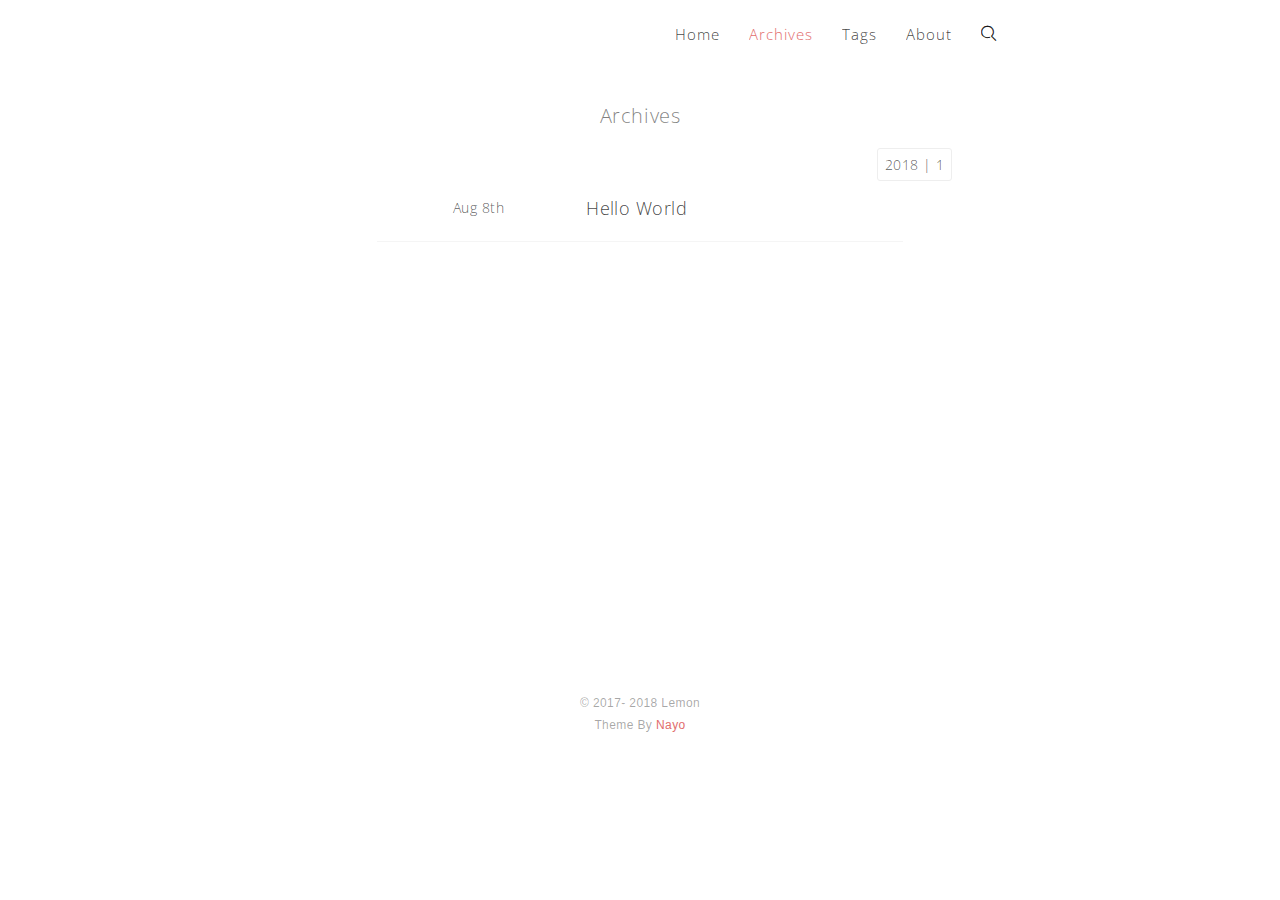
==== archives/index.html @ e05882ac "Site updated: 2018-08-08 20:01:23" ====
<!DOCTYPE html PUBLIC "-//WAPFORUM//DTD XHTML Mobile 1.0//EN" "http://www.wapforum.org/DTD/xhtml-mobile10.dtd">
<html>
  <head>
  <meta http-equiv="content-type" content="text/html; charset=utf-8">
  <meta name="viewport" content="width=device-width, initial-scale=1.0, minimum-scale=1.0, maximum-scale=1.0, user-scalable=yes">
  
  
  <title>  Archives |   hexo-theme-nayo </title>

 
  
    <link rel="icon" href="/images/favicon.png">
  


  <link rel="stylesheet" href="/nayo.min.css"> 
</head>  
  <body>   
    
      <header class="header">
	
  <nav class="header-nav">        
   
    <span class="iconfont icon-menu mobile-toggle"></span>   	

    <div class="header-menu">          
              
            

              <a class="header-menu-link" id="header-menu-home" href="/">Home</a>     

            
            
            

              <a class="header-menu-link" id="header-menu-archives" href="/archives">Archives</a>     

            
            
            

              <a class="header-menu-link" id="header-menu-tags" href="/tags">Tags</a>     

            
            
            

              <a class="header-menu-link" id="header-menu-about" href="/about">About</a>     

            
            
            

              <a class="iconfont icon-menu-search header-menu-link" id="header-menu-search"></a>

            
                
    </div>  
    
  </nav>
</header>   

      <div class="container">       
          
          
            <section class="main slideDownMin">
          

          <section class="archive slideDownMin">

    <span class="page-title">Archives</span>  
    
     
   
    
     
      

                    

          
          <div class="archive-part">
              <span class="archive-part-item">
                <span>2018</span> | <span>1</span>
              </span>
          </div>
          	    
      
        <div class="archive-item">
          <h3 class="archive-time"> Aug 8th </h3>
          <h3 class="archive-title"> <a href="/2018/08/08/hello-world/">Hello World</a></h3>
        </div>

    
</section>


          </section> 
      </div>            
    
    <a id="backTop">
      <span>
        <i class="iconfont icon-backtotop"></i>
      </span>
    </a> 

  
    
    <div class="search-container sildeUpMin">
        <div class="search-header">
            <input type="text" placeholder="Typing Something here." id="search-input" class="search-input">  
            <span class="search-cancel iconfont icon-cancel"></span>
        </div>
        <div id="search-result" class="search-result"></div>
    </div>
 
     <div class="mobile-menu">      

      
      <img class="mobile-menu-icon" src="/images/favicon.png">   
      

         
            

            <a class="mobile-menu-link" href="/">Home
            </a>
            
         
            

            <a class="mobile-menu-link" href="/archives">Archives
            </a>
            
         
            

            <a class="mobile-menu-link" href="/tags">Tags
            </a>
            
         
            

            <a class="mobile-menu-link" href="/about">About
            </a>
            
         
                          

            <a class="mobile-menu-link mobile-menu-search" href="#">Search </a>                 
            
         
      
</div>        
    


<script>
var _hmt = _hmt || [];
(function() {
  var hm = document.createElement("script");
  hm.src = "https://hm.baidu.com/hm.js?636802045446222199ae541e32c8133e"; 
  var s = document.getElementsByTagName("script")[0]; 
  s.parentNode.insertBefore(hm, s);
})();
</script>





     
    




<footer id="footer">	    

		
		<div class="footer-copyright">
		&copy;
				
		2017-
		
		2018		
	
		Lemon
		<br>

		Theme By
		<a href="https://github.com/Lemonreds/hexo-theme-Nayo" target="_blank">Nayo</a>	
		</div>			
	 
</footer>   

  

    <script src="/nayo.bundle.js"></script>           
  </body>        
</html>
---- nayo.min.css ----
@import url(https://fonts.googleapis.com/css?family=Open+Sans:300);.header-menu-link,.search-container .search-item .search-content,.search-container .search-item .search-title{-o-text-overflow:ellipsis;text-overflow:ellipsis;overflow:hidden;white-space:nowrap}.tag-wrap{margin:3px 2px;padding:.5rem .825rem;line-height:1.825rem;font-size:.825rem;border:1px solid #d5dce5;border-radius:999em;-webkit-transition:all .2s ease;-o-transition:all .2s ease;transition:all .2s ease}.tag-wrap:active,.tag-wrap:link,.tag-wrap:visited{color:#727272}.tag-wrap:hover{background:hsla(0,0%,100%,.2);color:#e26d6d;border:1px solid #e26d6d}.article .article-bottom .article-readmore:hover,.article .article-header .article-meta>.article-tag:hover,.pf-right>.pf-paginator a:hover,.post-meta>a:hover{border:1px solid hsla(0,67%,66%,.5)}.article .article-header .article-meta>.article-tag,.post-meta>a{display:inline-block;padding:3px 6px;border:1px solid #eee;border-radius:4px;background:hsla(0,0%,100%,.3);margin:0 3px;font-size:.825rem}.pf-right>.pf-paginator a{position:relative}.pf-right>.pf-paginator a:hover:after,.pf-right>.pf-paginator a:hover:before{position:absolute;-webkit-animation-fill-mode:forwards;animation-fill-mode:forwards;-webkit-animation-name:tipsAnimation;animation-name:tipsAnimation;-webkit-animation-duration:.2s;animation-duration:.2s}.pf-right>.pf-paginator a:hover:before{content:" ";border:8px solid transparent;border-top:8px solid #565656;top:-30%;left:50%;margin-left:-4px;margin-top:-2px;width:0;height:0}.pf-right>.pf-paginator a:hover:after{content:attr(data-hover);bottom:130%;left:50%;padding:8px 6px;width:160px;margin-left:-80px;font-size:16.5px;-webkit-box-sizing:border-box;box-sizing:border-box;color:#fff!important;background:#40484a;text-shadow:0 -1px 0 #000;border-radius:4px;text-align:center}@-webkit-keyframes tipsAnimation{0%{-webkit-transform:translateY(10px);transform:translateY(10px);opacity:.8}to{-webkit-transform:translateY(-4px);transform:translateY(-4px);opacity:1}}@keyframes tipsAnimation{0%{-webkit-transform:translateY(10px);transform:translateY(10px);opacity:.8}to{-webkit-transform:translateY(-4px);transform:translateY(-4px);opacity:1}}h1,h2,h3,h4,h5,h6{color:#111;word-spacing:.5px;font-weight:300}h1{margin:1.4em 0;font-size:26px}h2,h3{margin:1.3em 0;font-size:23px}h4,h5,h6{margin:1.2em 0;font-size:18px}.article-excerpt p,.post-content p{font-weight:300;margin:1em 0;line-height:2;font-size:.88rem}strong{font-weight:500}blockquote{display:block;letter-spacing:.4px;font-size:15px;padding:0 12px;margin:2rem 0}blockquote p{margin:0;padding-left:10px;border-left:3px solid #eee}hr{margin:1em 0;opacity:.2;border:.2px solid #eee}ol,ul{margin-left:22px;padding-left:0}ol p,ul p{margin:0}li{font-size:15px;margin:8px 0;position:relative}table{border-collapse:collapse;border-spacing:0;margin:28px 0}table,th{font-size:14px}td,th{border:1px solid #ddd;padding:.4rem 1rem;font-weight:300;margin:28px 0}.article-excerpt h1,.article-excerpt h2,.article-excerpt h3,.article-excerpt h4,.article-excerpt h5,.article-excerpt h6{margin:.8em 0}.article-excerpt p{margin:0 0 .8em}.article-excerpt a,.post-content a{font-size:.9rem;color:#e26d6d!important;text-decoration:underline;font-family:Arial}.article-excerpt a:hover,.post-content a:hover{color:#727272!important}.post-content img{margin:1.2em 0}.fadeIn{-webkit-animation-fill-mode:forwards;animation-fill-mode:forwards;-webkit-animation-name:fadeIn;animation-name:fadeIn;-webkit-animation-duration:1.2s;animation-duration:1.2s}.slideUp{-webkit-animation-fill-mode:forwards;animation-fill-mode:forwards;-webkit-animation-name:slideUp;animation-name:slideUp;-webkit-animation-duration:.5s;animation-duration:.5s}.slideDown{-webkit-animation-fill-mode:forwards;animation-fill-mode:forwards;-webkit-animation-name:slideDown;animation-name:slideDown;-webkit-animation-duration:.5s;animation-duration:.5s}.slideDownMin{-webkit-animation-fill-mode:forwards;animation-fill-mode:forwards;-webkit-animation-name:slideDownMin;animation-name:slideDownMin;-webkit-animation-duration:.4s;animation-duration:.4s}.sildeUpMin{-webkit-animation-fill-mode:forwards;animation-fill-mode:forwards;-webkit-animation-name:sildeUpMin;animation-name:sildeUpMin;-webkit-animation-duration:.4s;animation-duration:.4s}.menuSlideIn{-webkit-animation-fill-mode:forwards;animation-fill-mode:forwards;-webkit-animation-name:menuSlideIn;animation-name:menuSlideIn;-webkit-animation-duration:.5s;animation-duration:.5s}.menuSlideOut{-webkit-animation-fill-mode:forwards;animation-fill-mode:forwards;-webkit-animation-name:menuSlideOut;animation-name:menuSlideOut;-webkit-animation-duration:.4s;animation-duration:.4s}.scrollIn{-webkit-animation-fill-mode:forwards;animation-fill-mode:forwards;-webkit-animation-name:scrollIn;animation-name:scrollIn;-webkit-animation-duration:.6s;animation-duration:.6s}.leftIn{-webkit-animation-fill-mode:forwards;animation-fill-mode:forwards;-webkit-animation-name:leftIn;animation-name:leftIn;-webkit-animation-duration:.8s;animation-duration:.8s}.rightOut{-webkit-animation-fill-mode:forwards;animation-fill-mode:forwards;-webkit-animation-name:rightOut;animation-name:rightOut;-webkit-animation-duration:.8s;animation-duration:.8s}@-webkit-keyframes fadeIn{0%{opacity:0}to{opacity:1}}@keyframes fadeIn{0%{opacity:0}to{opacity:1}}@-webkit-keyframes slideUp{0%{-webkit-transform:translateY(0);transform:translateY(0)}to{-webkit-transform:translateY(-100px);transform:translateY(-100px)}}@keyframes slideUp{0%{-webkit-transform:translateY(0);transform:translateY(0)}to{-webkit-transform:translateY(-100px);transform:translateY(-100px)}}@-webkit-keyframes slideDown{0%{-webkit-transform:translateY(-100px);transform:translateY(-100px)}to{-webkit-transform:translateY(0);transform:translateY(0)}}@keyframes slideDown{0%{-webkit-transform:translateY(-100px);transform:translateY(-100px)}to{-webkit-transform:translateY(0);transform:translateY(0)}}@-webkit-keyframes slideDownMin{0%{-webkit-transform:translateY(-30px);transform:translateY(-30px);opacity:0}to{-webkit-transform:translateY(0);transform:translateY(0);opacity:1}}@keyframes slideDownMin{0%{-webkit-transform:translateY(-30px);transform:translateY(-30px);opacity:0}to{-webkit-transform:translateY(0);transform:translateY(0);opacity:1}}@-webkit-keyframes sildeUpMin{0%{-webkit-transform:translateY(30px);transform:translateY(30px);opacity:0}to{-webkit-transform:translateY(0);transform:translateY(0);opacity:1}}@keyframes sildeUpMin{0%{-webkit-transform:translateY(30px);transform:translateY(30px);opacity:0}to{-webkit-transform:translateY(0);transform:translateY(0);opacity:1}}@-webkit-keyframes menuSlideIn{0%{-webkit-transform:translateX(-200px);transform:translateX(-200px)}to{-webkit-transform:translateX(0);transform:translateX(0)}}@keyframes menuSlideIn{0%{-webkit-transform:translateX(-200px);transform:translateX(-200px)}to{-webkit-transform:translateX(0);transform:translateX(0)}}@-webkit-keyframes menuSlideOut{0%{-webkit-transform:translateX(0);transform:translateX(0)}to{-webkit-transform:translateX(-200px);transform:translateX(-200px)}}@keyframes menuSlideOut{0%{-webkit-transform:translateX(0);transform:translateX(0)}to{-webkit-transform:translateX(-200px);transform:translateX(-200px)}}@-webkit-keyframes scrollIn{0%{-webkit-transform:translateY(50px);transform:translateY(50px);opacity:0}to{-webkit-transform:translateY(0);transform:translateY(0);opacity:1}}@keyframes scrollIn{0%{-webkit-transform:translateY(50px);transform:translateY(50px);opacity:0}to{-webkit-transform:translateY(0);transform:translateY(0);opacity:1}}@-webkit-keyframes leftIn{0%{-webkit-transform:translateX(100px);transform:translateX(100px);opacity:0}to{-webkit-transform:translateX(0);transform:translateX(0);opacity:1}}@keyframes leftIn{0%{-webkit-transform:translateX(100px);transform:translateX(100px);opacity:0}to{-webkit-transform:translateX(0);transform:translateX(0);opacity:1}}@-webkit-keyframes rightOut{0%{-webkit-transform:translateX(0);transform:translateX(0);opacity:1}to{-webkit-transform:translateX(100px);transform:translateX(100px);opacity:0}}@keyframes rightOut{0%{-webkit-transform:translateX(0);transform:translateX(0);opacity:1}to{-webkit-transform:translateX(100px);transform:translateX(100px);opacity:0}}body{width:100%}.highlight,pre{overflow:auto;margin:20px 0;padding:0;font-size:13.5px;color:#4d4d4c;background:#fcfdfd}code,pre{font-family:consolas}code{padding:2px 4px;word-wrap:break-word;font-size:13.5px}pre{padding:10px}pre code{padding:0;color:#4d4d4c;background:none;text-shadow:none}.highlight{border-radius:6px;text-shadow:1px 2px 1px rgba(0,0,0,.009);-webkit-box-shadow:0 1px 2px rgba(0,0,0,.05);box-shadow:0 1px 2px rgba(0,0,0,.05)}.highlight pre{border:none;margin:0;padding:10px 0}.highlight table{margin:0;width:auto;border:none}.highlight td{border:none;padding:0}.highlight figcaption{font-size:1em;color:#4d4d4c;line-height:1em;margin-bottom:1em}.highlight figcaption:after,.highlight figcaption:before{content:" ";display:table}.highlight figcaption:after{clear:both}.highlight figcaption a{float:right;color:#4d4d4c}.highlight figcaption a:hover{border-bottom-color:#4d4d4c}.highlight .gutter pre{margin:0;text-align:right;font-size:12px;color:#606a6d;font-family:Arial,"sans-serif"}.highlight .code pre,.highlight .gutter pre{padding-left:10px;padding-right:10px;background-color:#fcfdfd}.highlight .code pre{width:100%}.highlight .line{display:inline-block;padding:2px 0;height:20px;border:none}.highlight .marked{width:100%;border-left:2px solid #727272;margin:.5em 0;padding-left:.5em}.gutter{-webkit-user-select:none;-moz-user-select:none;-ms-user-select:none;user-select:none}.gist table{width:auto}.gist table td{border:none}pre .deletion{background:#fdd}pre .addition{background:#dfd}pre .meta{color:#8959a8}pre .comment{color:#8e908c}pre .attribute,pre .css .class,pre .css .id,pre .css .pseudo,pre .html .doctype,pre .regexp,pre .ruby .constant,pre .tag,pre .variable,pre .xml .doctype,pre .xml .pi,pre .xml .tag .title{color:#e24c38}pre .built_in,pre .command,pre .constant,pre .literal,pre .number,pre .params,pre .preprocessor{color:#e78c45}pre .css .rules .attribute,pre .formula,pre .header,pre .inheritance,pre .number,pre .ruby .class .title,pre .ruby .symbol,pre .special,pre .string,pre .value,pre .xml .cdata{color:#718c00}pre .css .hexcolor,pre .title{color:#3e999f}pre .coffeescript .title,pre .function,pre .javascript .title,pre .perl .sub,pre .python .decorator,pre .python .title,pre .ruby .function .title,pre .ruby .title .keyword{color:#4271ae}pre .javascript .function,pre .keyword{color:#e24c38}.highlight{position:relative;width:100%}.highlight:after{position:absolute;top:0;right:0;color:#ccc;content:"Code";font-size:12px;padding:5px 10px 0;height:15px}.highlight.html.highlight:after{content:"HTML"}.highlight.javascript.highlight:after,.highlight.js.highlight:after{content:"JS"}.highlight.bash.highlight:after{content:"Shell"}.highlight.css.highlight:after{content:"CSS"}.highlight.sass.highlight:after{content:"SASS"}.highlight.less.highlight:after{content:"LESS"}.highlight.styl.highlight:after{content:"Styl"}.highlight.java.highlight:after{content:"Java"}.highlight.c++.highlight:after{content:"C++"}.highlight.c.highlight:after{content:"C"}.highlight.yml.highlight:after{content:"YML"}.highlight.php.highlight:after{content:"PHP"}p code{padding:2px 8px;text-shadow:1px 2px 1px rgba(0,0,0,.02);-webkit-box-shadow:0 2px 2px rgba(0,0,0,.05);box-shadow:0 2px 2px rgba(0,0,0,.05);font-size:13.5px;color:#4d4d4c;background:#fcfdfd}@font-face{font-family:iconfont;src:url(fonts/iconfont.e3ee.eot);src:url(fonts/iconfont.e3ee.eot?#iefix) format("embedded-opentype"),url(fonts/iconfont.e0fd.woff) format("woff"),url(fonts/iconfont.55e5.ttf) format("truetype"),url(fonts/iconfont.f0bd.svg#iconfont) format("svg")}.iconfont{font-family:iconfont!important;font-size:.95rem;font-style:normal;-webkit-font-smoothing:antialiased;-webkit-text-stroke-width:.2px;-moz-osx-font-smoothing:grayscale}.icon-menu-search{font-size:18px;cursor:pointer}.icon-menu-search:before{content:"\E6AC"}.icon-menu{font-size:1.25rem}.icon-menu:before{content:"\E6AB"}.icon-no-menu{font-size:1.25rem}.icon-no-menu:before{content:"\E7A4"}.icon-tag-inner{font-size:15px}.icon-tag-inner:before{content:"\E7A2"}.icon-date{font-size:.8rem}.icon-date:before{content:"\E60D"}.icon-words{font-size:1.1rem}.icon-words:before{content:"\E696"}.icon-eye{font-size:1.1rem}.icon-eye:before{content:"\E66B"}.icon-tag:before{content:"\E624"}.icon-category:before{content:"\E612"}.icon-category,.icon-tag{font-size:.9rem}.icon-posts{font-size:1.2rem}.icon-posts:before{content:"\E6B4"}.icon-open:before{content:"\E62E"}.icon-close:before{content:"\E62D"}.icon-close,.icon-open{font-size:.8em}.icon-search{font-size:15px}.icon-search:before{content:"\E681"}.icon-cancel{cursor:pointer}.icon-cancel:before{content:"\E7A3"}.icon-share:before{content:"\E98B"}.icon-donate:before{content:"\E613"}.icon-donate,.icon-share{font-size:.9rem}.icon-donate-wechat:before{content:"\E644"}.icon-donate-alipay:before{content:"\E616"}.icon-donate-alipay,.icon-donate-wechat{font-size:1.6rem}.icon-pv:before{content:"\E67B"}.icon-uv:before{content:"\E650"}.icon-pv,.icon-uv{font-size:1.2em}.icon-backtotop{font-size:2.2rem}.icon-backtotop:before{content:"\E697"}.icon-location{font-size:.825rem;margin:0 5px}.icon-location:before{content:"\E63F"}.icon-Github:before{content:"\E667"}.icon-Zhihu:before{content:"\E6D1"}.icon-Weibo:before{content:"\E74E"}.icon-SegmentFault:before{content:"\E74D"}.icon-Facebook:before{content:"\E6E2"}.icon-Twitter:before{content:"\E629"}.icon-Instagram:before{content:"\E607"}.icon-LinkedIn:before{content:"\E64B"}.icon-Others:before{content:"\E617"}.icon-share-qq:before{content:"\E61E"}.icon-share-weixin:before{content:"\E63E"}.icon-share-weibo:before{content:"\E74E"}.icon-share-douban:before{content:"\E7A1"}.icon-share-facebook:before{content:"\EE75"}.icon-share-twitter:before{content:"\E606"}.icon-share-tumblr:before{content:"\E87B"}.icon-share-google:before{content:"\E611"}.icon-nofound:before{content:"\E67A"}.icon-star:before{color:rgba(0,0,0,.4);content:"\E608";font-size:2px;padding:0 5px;margin-bottom:5px}.icon-left{font-size:12px}.icon-left:before{content:"\E660"}.icon-right{font-size:12px}.icon-right:before{content:"\E65F"}*{-webkit-box-sizing:border-box;box-sizing:border-box}body,html{height:100%;width:100%;background:#fff;letter-spacing:.4px;margin:0;padding:0}body{overflow-x:hidden;font:300 14px -apple-system,BlinkMacSystemFont,Open Sans,Microsoft YaHei,Arial,"sans-serif"}@media screen and (max-width:479px){html{font-size:15.5px}}@media screen and (min-width:480px) and (max-width:768px){html{font-size:16px}}@media screen and (min-width:769px) and (max-width:1023px){html{font-size:16.5px}}@media screen and (min-width:1024px) and (max-width:1599px){html{font-size:17px}}@media screen and (min-width:1600px){html{font-size:17.5px}}a{text-decoration:none;-webkit-transition:all .2s ease-in-out;-o-transition:all .2s ease-in-out;transition:all .2s ease-in-out}a:active,a:link,a:visited{color:rgba(0,0,0,.75)}a:hover{color:#e26d6d}img{display:block;max-width:100%;margin:15px auto;opacity:.95;border-radius:2px}time{font-size:.825rem}time:hover{color:#e26d6d}.page-title{display:block;text-align:center;margin-bottom:1.5rem;font-size:1.15rem;letter-spacing:.6px;color:rgba(0,0,0,.5)}.mask{display:none;position:fixed;top:0;left:0;width:100%;height:100%;z-index:998;background-color:rgba(0,0,0,.04)}#backTop{opacity:0;position:fixed;cursor:pointer;z-index:999;bottom:8%;right:2%;padding:2px 8px;border-radius:50%;width:2.4rem;height:2.4rem;text-align:center}#backTop:hover{color:#e26d6d}@media screen and (max-width:479px){#backTop{right:1rem;bottom:56px;right:28px}}.container{margin-top:2rem;padding:0 1.8rem;min-height:50vh}.main{margin:0 auto;width:54%}@media screen and (min-width:769px) and (max-width:1023px){.main{width:68%}}.header{width:100%}.header-nav{margin:0 auto;max-width:58%;height:4rem;line-height:4rem;-webkit-box-align:center;-ms-flex-align:center;align-items:center}.header-menu,.header-nav{display:-webkit-box;display:-ms-flexbox;display:flex;-webkit-box-pack:end;-ms-flex-pack:end;justify-content:flex-end}.header-menu{white-space:nowrap}.header-menu-link{margin:0 .85rem;font-size:.9rem;display:inline-block;letter-spacing:1px}.header-static{position:static;background-color:#fff}.header-fixed{position:fixed;z-index:999;top:0;left:0;opacity:.8;background-color:#fff;-webkit-transition:all .6s;-o-transition:all .6s;transition:all .6s}.header-menu-active{color:#e26d6d!important}.header-title{font-size:1.4rem}.slide-right{-webkit-transform:translateX(200px);-ms-transform:translateX(200px);transform:translateX(200px)}.slide-left,.slide-right{-webkit-transition:.5s;-o-transition:.5s;transition:.5s}.slide-left{-webkit-transform:translateX(0);-ms-transform:translateX(0);transform:translateX(0)}.mobile-toggle{display:none;position:relative;float:left;margin-left:12px}.mobile-menu{display:none;position:fixed;left:0;top:0;width:200px;height:100%;background-color:#fff;z-index:999;padding-top:46px;text-align:center}.mobile-menu-link{display:block;padding:18px 16px;line-height:1}.mobile-menu-icon{margin:30px auto;width:40px;padding:4px;border:1px solid #eee;border-radius:5px}#comment{margin-bottom:4rem;padding-bottom:1rem;position:relative;border:none}.col-60,.power,.vempty{visibility:hidden}.veditor,.vempty,.vmail,.vnick,.vsubmit{font-family:-apple-system,BlinkMacSystemFont,Open Sans,Microsoft YaHei,Arial,"sans-serif";font-size:1rem;border:none!important}.vsubmit{background-color:#f5f6fa!important;border:0!important;padding:0 3px!important;color:rgba(0,0,0,.5)!important;font-weight:300!important;letter-spacing:.3px}.vsubmit:hover{color:#e26d6d!important}.vcard{padding:5px 0 0 20px!important}.post-header{position:relative;margin-top:3rem;padding:10px 0;border-bottom:1px solid #eee}.post-header>.post-title{font-size:2rem;margin:0 0 1rem;color:rgba(0,0,0,.9)}.post-header>.meta-info>span{margin-right:12px}.post-content{min-height:18vh;margin:1rem 0 2rem}.donate-btn,.share-btn{cursor:pointer;margin:0 14px}.donate-btn:hover,.share-btn:hover{color:#e26d6d}#donate-box{position:fixed;width:460px;height:400px;top:50%;left:50%;margin-top:-200px;margin-left:-230px;border-radius:4px;z-index:999;background:#fff;display:none;padding:20px 0;text-align:center;border-radius:10px;-webkit-box-shadow:0 5px 10px 0 rgba(0,0,0,.05);box-shadow:0 5px 10px 0 rgba(0,0,0,.05)}.donate-cancel{position:absolute;top:12px;right:24px;width:12px;font-size:18px}.donate-img-box{width:260px;margin:0 auto}.donate-img{margin-top:0}.donate-word{display:inline-block;font-weight:300;font-size:.9rem}.donate-list{height:auto;overflow:hidden}.donate-active{color:#e26d6d}.-mob-share{position:fixed;width:340px;height:240px;top:50%;left:50%;margin-top:-120px;margin-left:-170px;border-radius:4px;z-index:999;background:#fff;display:none;padding:20px 0;text-align:center;border-radius:10px;-webkit-box-shadow:0 5px 10px 0 rgba(0,0,0,.05);box-shadow:0 5px 10px 0 rgba(0,0,0,.05)}.-mob-share a{padding:4px;font-size:1.28rem;display:inline-block;min-width:80px;padding:4px 6px;margin:4px;border-radius:4px;cursor:pointer}.-mob-share a:hover{color:#e26d6d}.-mob-share-weixin-qrcode-bg{background-color:rgba(0,0,0,.13)!important}.-mob-share-weixin-qrcode-content{border:1px solid #eee!important}.post-meta{margin:5rem 0 1rem}.post-footer{width:100%;height:160px;position:relative;border:.5px solid #eee;border-radius:4px;display:-webkit-box;display:-ms-flexbox;display:flex;-webkit-box-pack:justify;-ms-flex-pack:justify;justify-content:space-between;-webkit-box-align:center;-ms-flex-align:center;align-items:center;padding:20px 11px;margin-bottom:4rem;margin-bttom:8rem;text-align:right;-webkit-box-sizing:content-box;box-sizing:content-box}.post-footer>div{width:50%;height:100%}.pf-avatar{width:90px;height:90px;padding:1px;border:1px solid #eee;border-radius:50%;-webkit-box-shadow:0 2px 2px rgba(0,0,0,.06);box-shadow:0 2px 2px rgba(0,0,0,.06)}.pf-left{text-align:center}.pf-left>.pf-des{color:rgba(0,0,0,.65);font-size:.95rem;overflow:hidden}.pf-left>.pf-avatar{width:90px;height:90px;padding:1px;border:1px solid #eee;border-radius:50%;-webkit-box-shadow:0 2px 2px rgba(0,0,0,.06);box-shadow:0 2px 2px rgba(0,0,0,.06)}.pf-right{display:-webkit-box;display:-ms-flexbox;display:flex;-webkit-box-orient:vertical;-webkit-box-direction:normal;-ms-flex-direction:column;flex-direction:column}.pf-right>div,.pf-right>nav{width:100%;height:50%}.pf-right>.pf-paginator{display:-webkit-box;display:-ms-flexbox;display:flex;-webkit-box-pack:center;-ms-flex-pack:center;justify-content:center;-webkit-box-align:end;-ms-flex-align:end;align-items:flex-end}.pf-right>.pf-paginator a{border-radius:4px;padding:6px 12px;border:1px solid #eee;margin:0 6px;font-size:16px}.profile{border-bottom:.5px solid #eee;margin-bottom:40px;padding-bottom:8px;text-align:center}.profile .avatar{display:block;width:90px;height:90px;padding:1px;border:1px solid #eee;border-radius:50%;-webkit-box-shadow:0 2px 2px rgba(0,0,0,.06);box-shadow:0 2px 2px rgba(0,0,0,.06);-webkit-transition:all .1s ease-in;-o-transition:all .1s ease-in;transition:all .1s ease-in;cursor:pointer}.profile .avatar:hover{opacity:.85}.profile>.author{margin:0;text-align:center;font-size:16px;color:rgba(0,0,0,.85)}.profile>.social a{padding-right:1.5px}.profile>.social a i{font-size:1.35rem}.article{opacity:0;margin-bottom:48px;padding:14px 0}.article:after{content:"";position:absolute;left:1%;bottom:-16px;width:98%;height:1px;background-color:#f5f5f5}.article .article-header{padding:1rem 1.5rem 0}.article .article-header span{color:rgba(0,0,0,.7);font-size:.825rem}.article .article-header .article-title{display:block;margin-bottom:6px;font-size:1.75rem}.article .article-header .article-meta{display:-webkit-box;display:-ms-flexbox;display:flex;height:50px;-webkit-box-align:center;-ms-flex-align:center;align-items:center;font-size:.75rem}.article .article-header .article-meta>span{display:inline-block;padding:8px 6px}.article .article-header .article-meta>.article-tag{font-size:.75rem}.article .article-excerpt{margin:1rem 1.2rem}.article .article-bottom{text-align:center;margin:4rem auto 0;height:44px}.article .article-bottom .article-readmore{font-size:.85rem;padding:8px 12px;border-radius:40px;border:1px solid #eee;-webkit-box-sizing:content-box;box-sizing:content-box;text-align:center}.thumb{margin:0 .8rem;display:-webkit-box;display:-ms-flexbox;display:flex}@media screen and (max-width:479px){.thumb{-ms-flex-wrap:wrap;flex-wrap:wrap;margin:.5rem}}.banner{position:relative;left:-1%;width:102%;height:22.5rem;background-size:cover;background-position:50%;background-repeat:no-repeat;border-radius:3px}@media screen and (max-width:479px){.banner{width:100%;max-height:12rem}}.gallery-thumb{margin:0 .8rem;display:-webkit-box;display:-ms-flexbox;display:flex}@media screen and (max-width:479px){.gallery-thumb{-ms-flex-wrap:wrap;flex-wrap:wrap;margin:.5rem}}.gallery{border-radius:2px;-webkit-box-sizing:border-box;box-sizing:border-box;width:25%;margin:0 .1rem;background-size:cover;background-position:50%;background-repeat:no-repeat}.gallery:before{content:"";display:inline-block;padding-bottom:100%}@media screen and (max-width:479px){.gallery{width:45%;margin-bottom:.1rem}}.tag-wrap{display:inline-block;margin:.4rem .3rem;padding:2px 12px}.tag-wrap>.tag-name{font-size:.9rem}.tag-wrap>.tag-count{font-size:.825rem}.archive-part{margin:1.5rem 1rem 0;text-align:right}.archive-part>.archive-part-item{border:1px solid #eee;padding:6px 7px;border-radius:3px;font-size:.825rem;color:rgba(0,0,0,.65);cursor:pointer;-webkit-transition:all .2s ease-in-out;-o-transition:all .2s ease-in-out;transition:all .2s ease-in-out}.archive-part>.archive-part-item:hover{border:1px solid #e26d6d;color:#e26d6d}.archive-item{display:-webkit-box;display:-ms-flexbox;display:flex;position:relative;-webkit-box-align:center;-ms-flex-align:center;align-items:center;padding:8px 60px}.archive-item:after{content:"";position:absolute;left:10%;bottom:0;width:80%;height:1px;background-color:#f5f5f5}.archive-item>.archive-time{width:40%;font-size:.825rem;color:rgba(0,0,0,.65);text-align:center;margin:10px 0}.archive-item>.archive-title{width:60%;font-size:1.05rem;display:inline-block;text-align:left;margin:14px 0}.sidebar{display:none;padding:1.8em 0;position:absolute;width:250px;height:100%;top:18%;left:79%;overflow:hidden}@media screen and (max-width:479px){.sidebar{display:none}}.toc-title{display:block;text-align:center;font-size:1rem;color:rgba(0,0,0,.5);cursor:pointer}.toc-title:hover{color:#e26d6d}.toc-fixed{position:fixed;top:2%;left:79%;height:86%}.toc-active{color:#e26d6d}.item{margin:2rem 0;padding:0 1rem;display:-webkit-box;display:-ms-flexbox;display:flex;-webkit-box-pack:center;-ms-flex-pack:center;justify-content:center;-webkit-box-align:center;-ms-flex-align:center;align-items:center;min-height:20px}.item-date{width:25%;font-size:.85rem;text-align:center;color:#000}.item-title{width:70%;font-size:1rem}.item-title:hover{color:#e26d6d}.search-container{display:none;position:fixed;left:50%;top:80px;z-index:999;width:740px;max-height:620px;margin-left:-370px;overflow-x:hidden;overflow-y:auto;-webkit-box-sizing:content-box;box-sizing:content-box;background-color:#fff;border-radius:3px;-webkit-box-shadow:0 5px 10px 0 rgba(0,0,0,.05);box-shadow:0 5px 10px 0 rgba(0,0,0,.05)}.search-container .search-input{caret-color:#000;margin:20px 0 0 20px;padding:4px 0 20px 20px;width:90%;border:none;font-size:.85rem;color:rgba(0,0,0,.75);background-color:#fff;border-bottom:1px solid #eee;outline:none}.search-container .search-cancel{height:30px;font-size:20px}.search-container .search-result{padding:16px 12px;margin:3px 0;height:auto;overflow:hidden}.search-container .search-item{margin:16px 4px 14px;border-bottom:1px solid #eee}.search-container .search-item .search-title{display:block;font-size:1rem;padding-left:12px}.search-container .search-item .search-content{padding:8px 12px 16px;font-size:.825rem;color:rgba(0,0,0,.7)}.search-container .search-item .search-keyword{font-size:.9rem;color:#e26d6d}.search-empty{margin:30px 0;font-size:1.1rem;text-align:center}.paginator{position:relative;margin:8rem 0;padding:0 20px;text-align:center;font-size:.825rem;color:#727272;height:40px}.paginator>.next,.paginator>.prev{display:inline-block;padding:4px 12px;border-radius:4px;position:absolute}.paginator>.prev{left:2px}.paginator>.next{right:2px}.paginator>.page-number{display:inline-block;min-width:100px;height:100%;padding:6px 2px;font-size:14px;line-height:30px}.paginator>.page-number>strong{font-size:16px;color:#e26d6d}#footer{margin-top:10vh;padding:50px 0 0;text-align:center;font-family:Arial}#footer .footer-copyright{color:rgba(0,0,0,.35);line-height:22px;font-size:12px;margin-bottom:26px}#footer .footer-copyright a{color:#e26d6d!important}@media screen and (max-width:479px){h1,h2,h3{margin:28px 0}h4,h5,h6{margin:14px 0}h1{font-size:24px}h2{font-size:20px}h3,h4{font-size:16px}h5,h6{font-size:12px}p{margin:12px 0;font-size:16px}.container{display:block}.container,.main{clear:both;width:100%;margin:1rem 0;padding:0 10px}#header{width:100%}.header-nav{max-width:100%;height:50px;position:relative;-webkit-box-pack:start;-ms-flex-pack:start;justify-content:flex-start}.header-menu{display:none}.mobile-toggle{display:inline}.profile .author{margin:.5em 0}.post-title{font-size:1.45rem;margin:-1rem 0 1.8rem}.post-info{width:100%;margin:0}#donate-box{width:94%;top:50%;left:3%;margin-left:0;border-radius:6px}.article{margin:10px 0 36px;padding:0}.article>.article-header{margin:0;padding:0;text-align:left}.article>.article-header time{font-size:14px}.article>.article-title{margin:12px 0;font-size:22px}.article>.article-excerpt{margin:1.5rem 0 0;padding:0}.article>.article-excerpt p{margin:12px 0}.item{margin:.5rem 8px;padding:0}.item-date,.item-title{width:100%;display:block;clear:both;text-align:left}.item-title{max-width:100%;width:100%;margin:8px 0}.meta-name{margin:1em 0}.archive-item{padding:.5rem 0}.archive-item>.archive-time{width:30%}.archive-item>.archive-title{width:70%;display:block;margin:1rem 0}.archive-item>.archive-title a{font-size:1.1rem}.cate-inner{margin:0 .5rem 1rem}.cate-info{margin-left:0}.tag-wrap{margin:3px 0 8px}.meta-info{text-align:left;width:100%;display:-webkit-box;display:-ms-flexbox;display:flex;-webkit-box-align:center;-ms-flex-align:center;align-items:center;-ms-flex-wrap:wrap;flex-wrap:wrap}.meta-info *{font-size:.8rem;margin:0 .5rem 0 0}.search-container{position:fixed;margin:0 auto;left:0;top:0;width:100%;min-height:100%}.search-input{width:80%}}@media screen and (min-width:480px) and (max-width:768px){.container{margin:0;padding:0}.header-nav{max-width:94%;-webkit-box-orient:vertical;-webkit-box-direction:normal;-ms-flex-direction:flex-end;flex-direction:flex-end}.profile{margin-top:34px}.main,.post{width:98%}#toc{display:none}.thumb{margin:0}}.inactive-item,.inactive-item:active,.inactive-item:link,.inactive-item:visited{color:#747474!important}.gContainer{position:fixed;left:0;top:0;width:100%;height:100%;z-index:999999;background-color:hsla(0,0%,100%,.9)}.gBox{background:#fff;padding:4px;border-radius:4px;overflow:hidden}.gBox,.gImg{position:absolute;left:50%;top:50%;width:0;height:0;margin-left:0;margin-top:0}.gImg{display:block;-webkit-box-sizing:border-box;box-sizing:border-box;border:none}.gSlideDown{-webkit-animation-fill-mode:forwards;animation-fill-mode:forwards;-webkit-animation-name:gSlideDown;animation-name:gSlideDown;-webkit-animation-duration:.2s;animation-duration:.2s;-webkit-animation-iteration-count:1;animation-iteration-count:1;-webkit-animation-delay:0s;animation-delay:0s}@-webkit-keyframes gSlideDown{0%{-webkit-transform:translateY(-15px);transform:translateY(-15px);opacity:.7}to{opacity:1;-webkit-transform:translateY(0);transform:translateY(0)}}@keyframes gSlideDown{0%{-webkit-transform:translateY(-15px);transform:translateY(-15px);opacity:.7}to{opacity:1;-webkit-transform:translateY(0);transform:translateY(0)}}
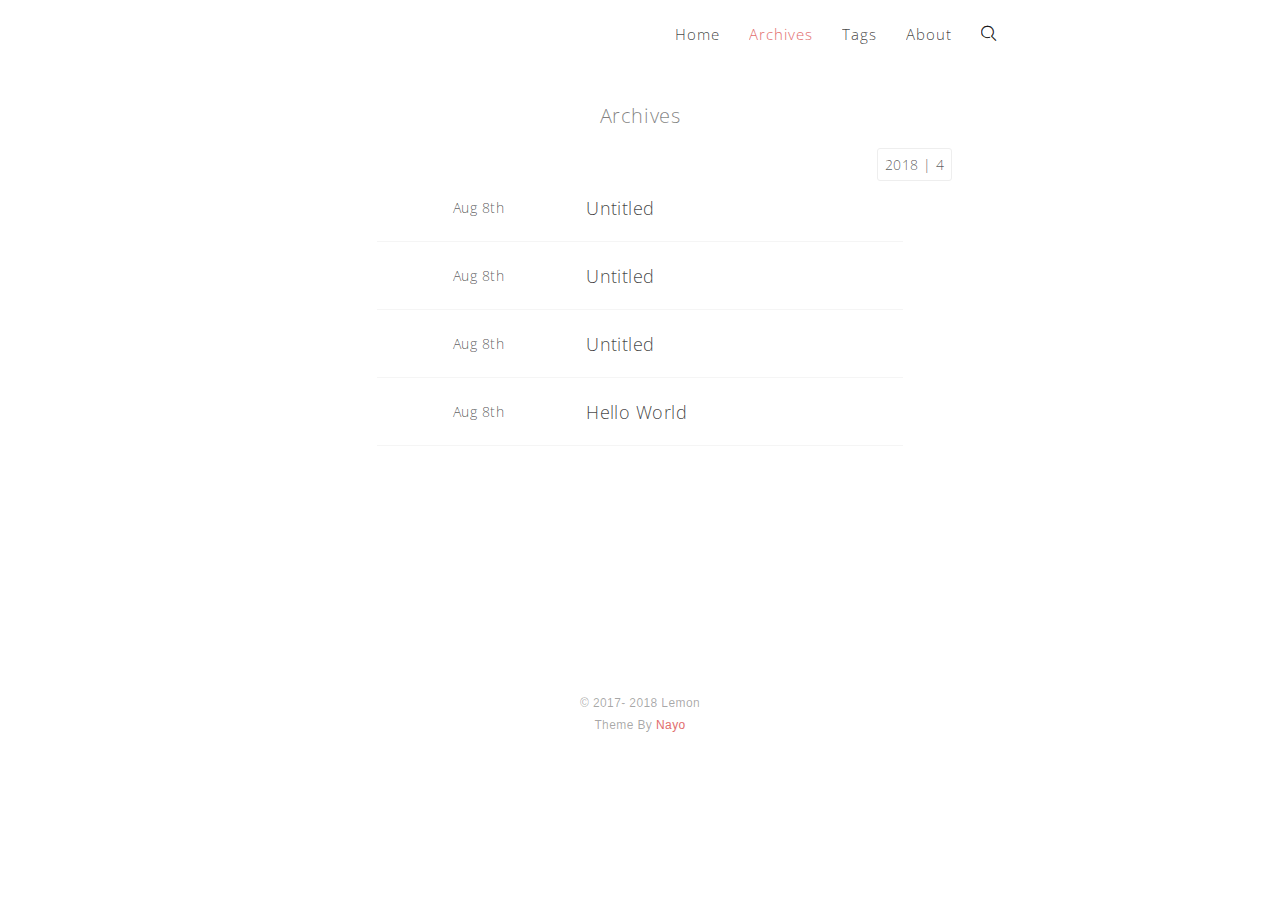
==== commit 4804dfcc: "Site updated: 2018-08-08 20:29:41" ====
--- a/archives/index.html
+++ b/archives/index.html
@@ -81,11 +81,41 @@
           
           <div class="archive-part">
               <span class="archive-part-item">
-                <span>2018</span> | <span>1</span>
+                <span>2018</span> | <span>4</span>
               </span>
           </div>
           	    
       
+        <div class="archive-item">
+          <h3 class="archive-time"> Aug 8th </h3>
+          <h3 class="archive-title"> <a href="/2018/08/08/css选择器/">Untitled</a></h3>
+        </div>
+
+    
+     
+      
+
+        
+        <div class="archive-item">
+          <h3 class="archive-time"> Aug 8th </h3>
+          <h3 class="archive-title"> <a href="/2018/08/08/button不同的构建/">Untitled</a></h3>
+        </div>
+
+    
+     
+      
+
+        
+        <div class="archive-item">
+          <h3 class="archive-time"> Aug 8th </h3>
+          <h3 class="archive-title"> <a href="/2018/08/08/Browserify：浏览器加载Node.js模块/">Untitled</a></h3>
+        </div>
+
+    
+     
+      
+
+        
         <div class="archive-item">
           <h3 class="archive-time"> Aug 8th </h3>
           <h3 class="archive-title"> <a href="/2018/08/08/hello-world/">Hello World</a></h3>
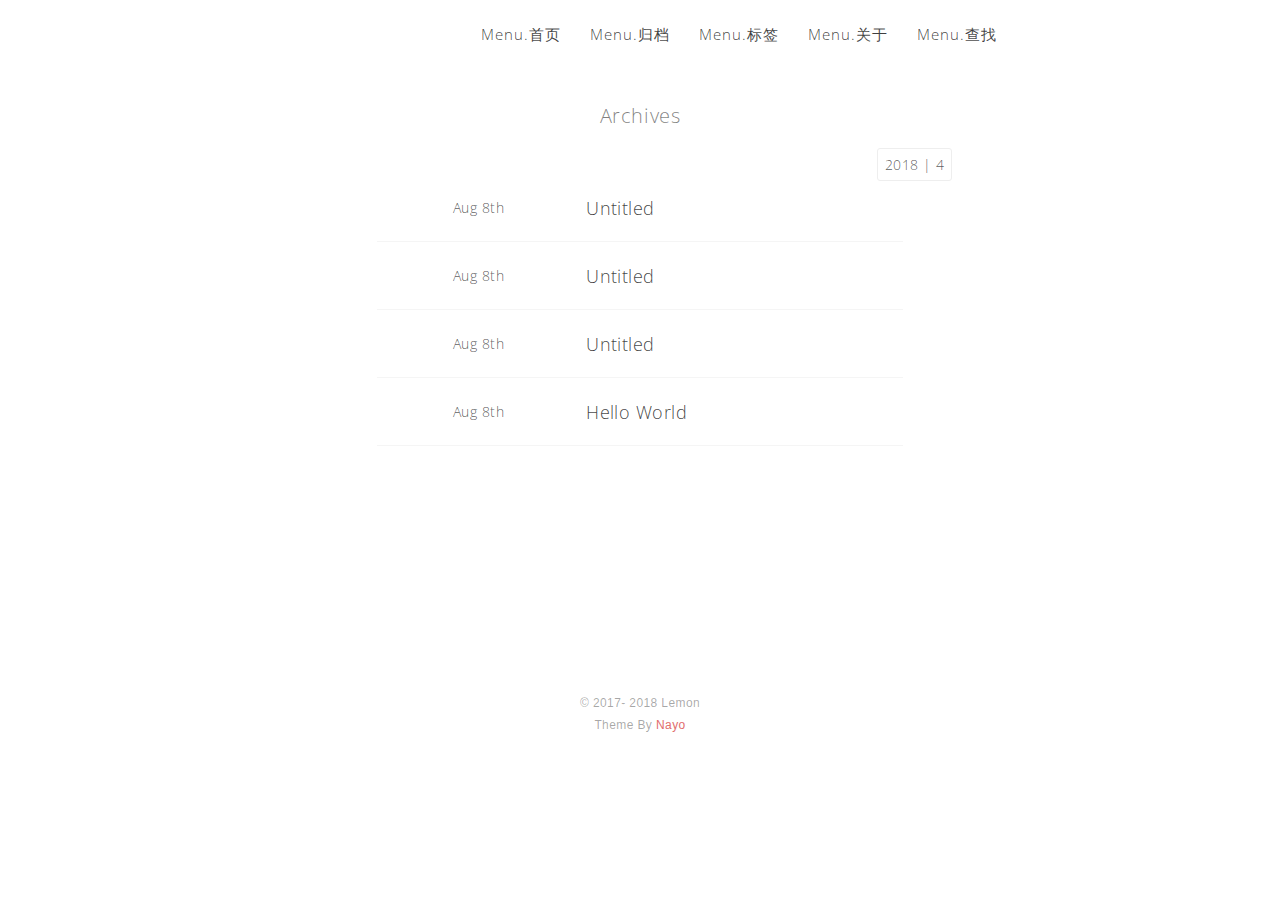
==== commit 3fd47257: "Site updated: 2018-08-08 20:32:56" ====
--- a/archives/index.html
+++ b/archives/index.html
@@ -27,31 +27,31 @@
               
             
 
-              <a class="header-menu-link" id="header-menu-home" href="/">Home</a>     
-
-            
-            
-            
-
-              <a class="header-menu-link" id="header-menu-archives" href="/archives">Archives</a>     
-
-            
-            
-            
-
-              <a class="header-menu-link" id="header-menu-tags" href="/tags">Tags</a>     
-
-            
-            
-            
-
-              <a class="header-menu-link" id="header-menu-about" href="/about">About</a>     
-
-            
-            
-            
-
-              <a class="iconfont icon-menu-search header-menu-link" id="header-menu-search"></a>
+              <a class="header-menu-link" id="header-menu-首页" href="/">Menu.首页</a>     
+
+            
+            
+            
+
+              <a class="header-menu-link" id="header-menu-归档" href="/archives">Menu.归档</a>     
+
+            
+            
+            
+
+              <a class="header-menu-link" id="header-menu-标签" href="/tags">Menu.标签</a>     
+
+            
+            
+            
+
+              <a class="header-menu-link" id="header-menu-关于" href="/about">Menu.关于</a>     
+
+            
+            
+            
+
+              <a class="header-menu-link" id="header-menu-查找" href="/search">Menu.查找</a>     
 
             
                 
@@ -136,14 +136,6 @@
 
   
     
-    <div class="search-container sildeUpMin">
-        <div class="search-header">
-            <input type="text" placeholder="Typing Something here." id="search-input" class="search-input">  
-            <span class="search-cancel iconfont icon-cancel"></span>
-        </div>
-        <div id="search-result" class="search-result"></div>
-    </div>
- 
      <div class="mobile-menu">      
 
       
@@ -153,31 +145,32 @@
          
             
 
-            <a class="mobile-menu-link" href="/">Home
-            </a>
-            
-         
-            
-
-            <a class="mobile-menu-link" href="/archives">Archives
-            </a>
-            
-         
-            
-
-            <a class="mobile-menu-link" href="/tags">Tags
-            </a>
-            
-         
-            
-
-            <a class="mobile-menu-link" href="/about">About
-            </a>
-            
-         
-                          
-
-            <a class="mobile-menu-link mobile-menu-search" href="#">Search </a>                 
+            <a class="mobile-menu-link" href="/">Menu.首页
+            </a>
+            
+         
+            
+
+            <a class="mobile-menu-link" href="/archives">Menu.归档
+            </a>
+            
+         
+            
+
+            <a class="mobile-menu-link" href="/tags">Menu.标签
+            </a>
+            
+         
+            
+
+            <a class="mobile-menu-link" href="/about">Menu.关于
+            </a>
+            
+         
+            
+
+            <a class="mobile-menu-link" href="/search">Menu.查找
+            </a>
             
          
       
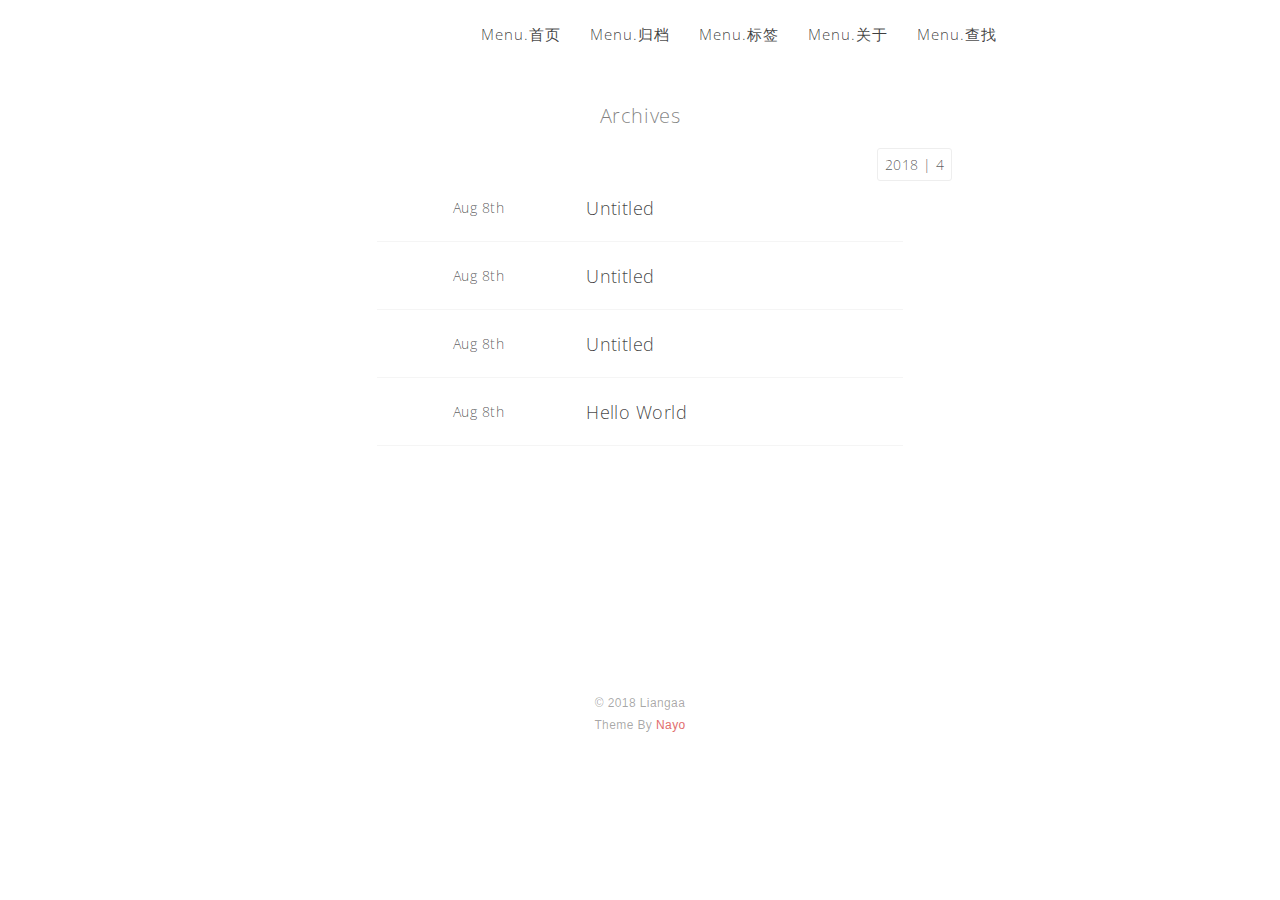
==== commit 71506da7: "Site updated: 2018-08-08 20:36:29" ====
--- a/archives/index.html
+++ b/archives/index.html
@@ -203,12 +203,10 @@
 		
 		<div class="footer-copyright">
 		&copy;
-				
-		2017-
 		
 		2018		
 	
-		Lemon
+		Liangaa
 		<br>
 
 		Theme By
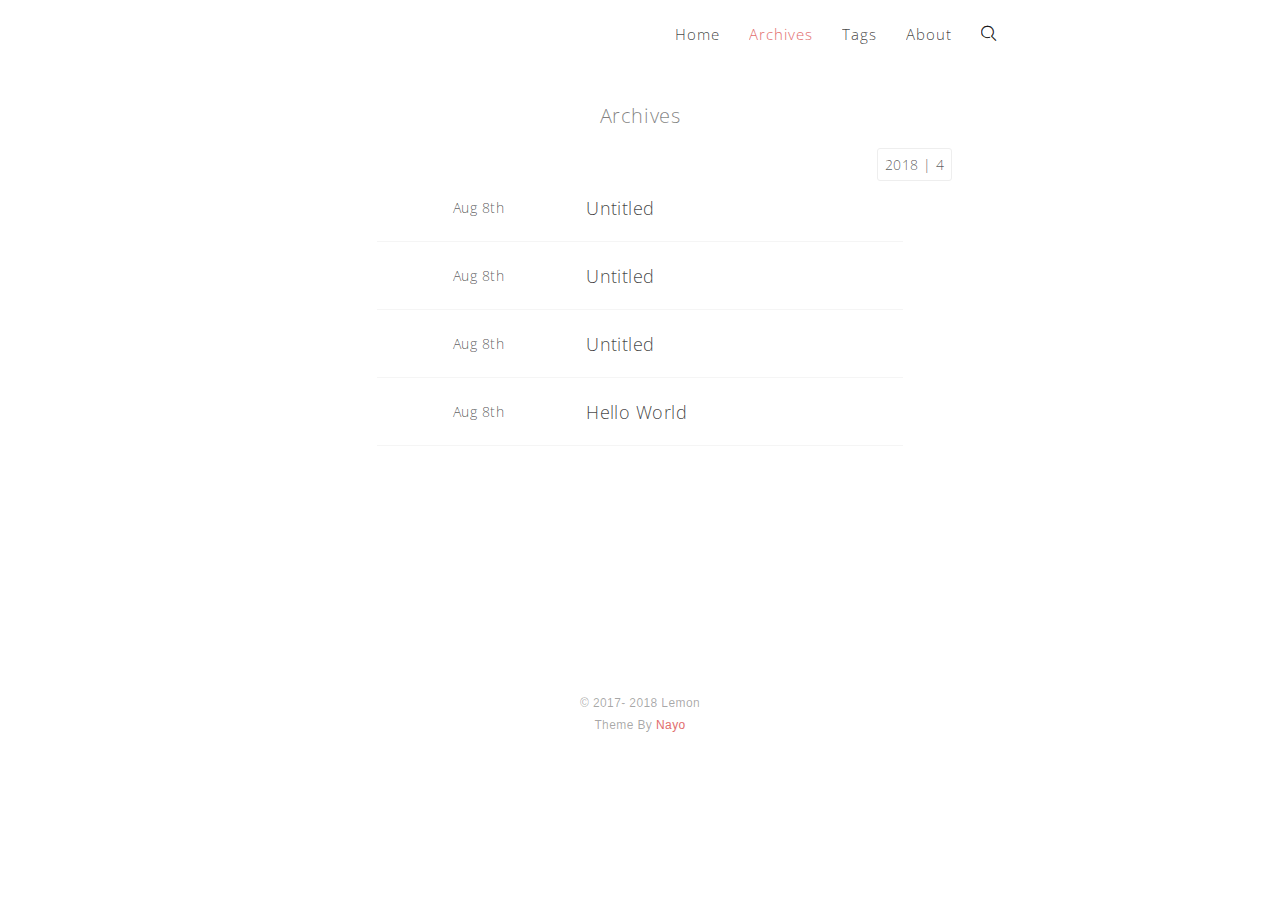
==== commit 66f04bf8: "Site updated: 2018-08-08 20:37:18" ====
--- a/archives/index.html
+++ b/archives/index.html
@@ -27,31 +27,31 @@
               
             
 
-              <a class="header-menu-link" id="header-menu-首页" href="/">Menu.首页</a>     
-
-            
-            
-            
-
-              <a class="header-menu-link" id="header-menu-归档" href="/archives">Menu.归档</a>     
-
-            
-            
-            
-
-              <a class="header-menu-link" id="header-menu-标签" href="/tags">Menu.标签</a>     
-
-            
-            
-            
-
-              <a class="header-menu-link" id="header-menu-关于" href="/about">Menu.关于</a>     
-
-            
-            
-            
-
-              <a class="header-menu-link" id="header-menu-查找" href="/search">Menu.查找</a>     
+              <a class="header-menu-link" id="header-menu-home" href="/">Home</a>     
+
+            
+            
+            
+
+              <a class="header-menu-link" id="header-menu-archives" href="/archives">Archives</a>     
+
+            
+            
+            
+
+              <a class="header-menu-link" id="header-menu-tags" href="/tags">Tags</a>     
+
+            
+            
+            
+
+              <a class="header-menu-link" id="header-menu-about" href="/about">About</a>     
+
+            
+            
+            
+
+              <a class="iconfont icon-menu-search header-menu-link" id="header-menu-search"></a>
 
             
                 
@@ -136,6 +136,14 @@
 
   
     
+    <div class="search-container sildeUpMin">
+        <div class="search-header">
+            <input type="text" placeholder="Typing Something here." id="search-input" class="search-input">  
+            <span class="search-cancel iconfont icon-cancel"></span>
+        </div>
+        <div id="search-result" class="search-result"></div>
+    </div>
+ 
      <div class="mobile-menu">      
 
       
@@ -145,32 +153,31 @@
          
             
 
-            <a class="mobile-menu-link" href="/">Menu.首页
-            </a>
-            
-         
-            
-
-            <a class="mobile-menu-link" href="/archives">Menu.归档
-            </a>
-            
-         
-            
-
-            <a class="mobile-menu-link" href="/tags">Menu.标签
-            </a>
-            
-         
-            
-
-            <a class="mobile-menu-link" href="/about">Menu.关于
-            </a>
-            
-         
-            
-
-            <a class="mobile-menu-link" href="/search">Menu.查找
-            </a>
+            <a class="mobile-menu-link" href="/">Home
+            </a>
+            
+         
+            
+
+            <a class="mobile-menu-link" href="/archives">Archives
+            </a>
+            
+         
+            
+
+            <a class="mobile-menu-link" href="/tags">Tags
+            </a>
+            
+         
+            
+
+            <a class="mobile-menu-link" href="/about">About
+            </a>
+            
+         
+                          
+
+            <a class="mobile-menu-link mobile-menu-search" href="#">Search </a>                 
             
          
       
@@ -203,10 +210,12 @@
 		
 		<div class="footer-copyright">
 		&copy;
+				
+		2017-
 		
 		2018		
 	
-		Liangaa
+		Lemon
 		<br>
 
 		Theme By
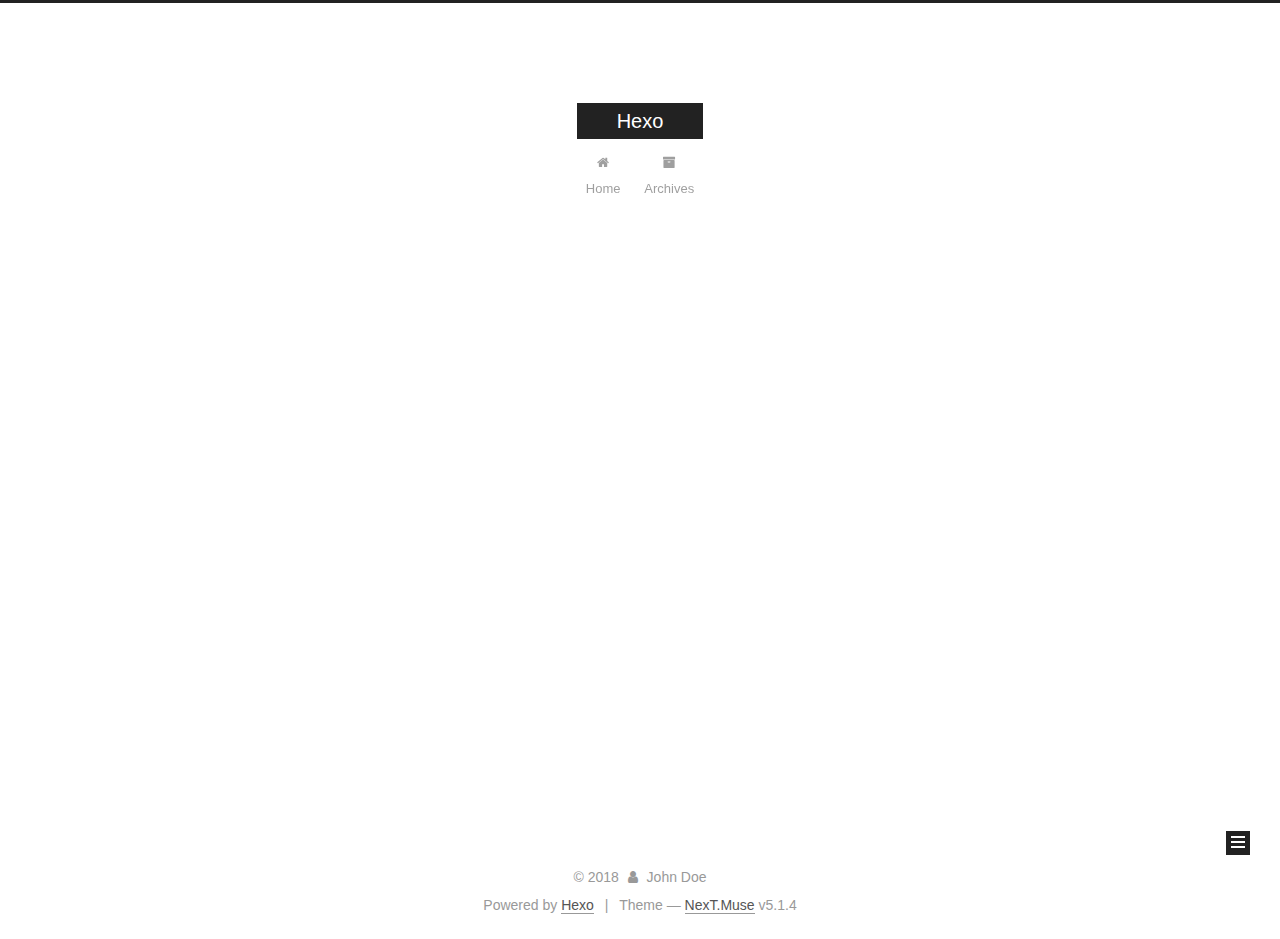
==== commit e64e6bba: "Site updated: 2018-08-08 21:21:44" ====
--- a/archives/index.html
+++ b/archives/index.html
@@ -1,231 +1,671 @@
-<!DOCTYPE html PUBLIC "-//WAPFORUM//DTD XHTML Mobile 1.0//EN" "http://www.wapforum.org/DTD/xhtml-mobile10.dtd">
-<html>
-  <head>
-  <meta http-equiv="content-type" content="text/html; charset=utf-8">
-  <meta name="viewport" content="width=device-width, initial-scale=1.0, minimum-scale=1.0, maximum-scale=1.0, user-scalable=yes">
-  
-  
-  <title>  Archives |   hexo-theme-nayo </title>
-
- 
-  
-    <link rel="icon" href="/images/favicon.png">
-  
-
-
-  <link rel="stylesheet" href="/nayo.min.css"> 
-</head>  
-  <body>   
+<!DOCTYPE html>
+
+
+
+  
+
+
+<html class="theme-next muse use-motion" lang="">
+<head>
+  <meta charset="UTF-8"/>
+<meta http-equiv="X-UA-Compatible" content="IE=edge" />
+<meta name="viewport" content="width=device-width, initial-scale=1, maximum-scale=1"/>
+<meta name="theme-color" content="#222">
+
+
+
+
+
+
+
+
+
+<meta http-equiv="Cache-Control" content="no-transform" />
+<meta http-equiv="Cache-Control" content="no-siteapp" />
+
+
+
+
+
+
+
+
+
+
+
+
+
+
+
+
+  
+  
+  <link href="/lib/fancybox/source/jquery.fancybox.css?v=2.1.5" rel="stylesheet" type="text/css" />
+
+
+
+
+
+
+
+<link href="/lib/font-awesome/css/font-awesome.min.css?v=4.6.2" rel="stylesheet" type="text/css" />
+
+<link href="/css/main.css?v=5.1.4" rel="stylesheet" type="text/css" />
+
+
+  <link rel="apple-touch-icon" sizes="180x180" href="/images/apple-touch-icon-next.png?v=5.1.4">
+
+
+  <link rel="icon" type="image/png" sizes="32x32" href="/images/favicon-32x32-next.png?v=5.1.4">
+
+
+  <link rel="icon" type="image/png" sizes="16x16" href="/images/favicon-16x16-next.png?v=5.1.4">
+
+
+  <link rel="mask-icon" href="/images/logo.svg?v=5.1.4" color="#222">
+
+
+
+
+
+  <meta name="keywords" content="Hexo, NexT" />
+
+
+
+
+
+  <link rel="alternate" href="/atom.xml" title="Hexo" type="application/atom+xml" />
+
+
+
+
+
+
+<meta property="og:type" content="website">
+<meta property="og:title" content="Hexo">
+<meta property="og:url" content="http://yoursite.com/archives/index.html">
+<meta property="og:site_name" content="Hexo">
+<meta property="og:locale" content="default">
+<meta name="twitter:card" content="summary">
+<meta name="twitter:title" content="Hexo">
+
+
+
+<script type="text/javascript" id="hexo.configurations">
+  var NexT = window.NexT || {};
+  var CONFIG = {
+    root: '/',
+    scheme: 'Muse',
+    version: '5.1.4',
+    sidebar: {"position":"left","display":"post","offset":12,"b2t":false,"scrollpercent":false,"onmobile":false},
+    fancybox: true,
+    tabs: true,
+    motion: {"enable":true,"async":false,"transition":{"post_block":"fadeIn","post_header":"slideDownIn","post_body":"slideDownIn","coll_header":"slideLeftIn","sidebar":"slideUpIn"}},
+    duoshuo: {
+      userId: '0',
+      author: 'Author'
+    },
+    algolia: {
+      applicationID: '',
+      apiKey: '',
+      indexName: '',
+      hits: {"per_page":10},
+      labels: {"input_placeholder":"Search for Posts","hits_empty":"We didn't find any results for the search: ${query}","hits_stats":"${hits} results found in ${time} ms"}
+    }
+  };
+</script>
+
+
+
+  <link rel="canonical" href="http://yoursite.com/archives/"/>
+
+
+
+
+
+  <title>Archive | Hexo</title>
+  
+
+
+
+
+
+
+
+
+</head>
+
+<body itemscope itemtype="http://schema.org/WebPage" lang="default">
+
+  
+  
     
-      <header class="header">
+  
+
+  <div class="container sidebar-position-left page-archive">
+    <div class="headband"></div>
+
+    <header id="header" class="header" itemscope itemtype="http://schema.org/WPHeader">
+      <div class="header-inner"><div class="site-brand-wrapper">
+  <div class="site-meta ">
+    
+
+    <div class="custom-logo-site-title">
+      <a href="/"  class="brand" rel="start">
+        <span class="logo-line-before"><i></i></span>
+        <span class="site-title">Hexo</span>
+        <span class="logo-line-after"><i></i></span>
+      </a>
+    </div>
+      
+        <p class="site-subtitle"></p>
+      
+  </div>
+
+  <div class="site-nav-toggle">
+    <button>
+      <span class="btn-bar"></span>
+      <span class="btn-bar"></span>
+      <span class="btn-bar"></span>
+    </button>
+  </div>
+</div>
+
+<nav class="site-nav">
+  
+
+  
+    <ul id="menu" class="menu">
+      
+        
+        <li class="menu-item menu-item-home">
+          <a href="/" rel="section">
+            
+              <i class="menu-item-icon fa fa-fw fa-home"></i> <br />
+            
+            Home
+          </a>
+        </li>
+      
+        
+        <li class="menu-item menu-item-archives">
+          <a href="/archives/" rel="section">
+            
+              <i class="menu-item-icon fa fa-fw fa-archive"></i> <br />
+            
+            Archives
+          </a>
+        </li>
+      
+
+      
+    </ul>
+  
+
+  
+</nav>
+
+
+
+ </div>
+    </header>
+
+    <main id="main" class="main">
+      <div class="main-inner">
+        <div class="content-wrap">
+          <div id="content" class="content">
+            
+
+  
+  
+  
+  <div class="post-block archive">
+    <div id="posts" class="posts-collapse">
+      <span class="archive-move-on"></span>
+
+      <span class="archive-page-counter">
+        
+        
+        
+          
+        
+        Um..! 4 posts in total. Keep on posting.
+      </span>
+
+      
+
+        
+        
+        
+
+        
+          
+          <div class="collection-title">
+            <h1 class="archive-year" id="archive-year-2018">2018</h1>
+          </div>
+        
+        
+
+        
+
+  <article class="post post-type-normal" itemscope itemtype="http://schema.org/Article">
+    <header class="post-header">
+
+      <h2 class="post-title">
+        
+            <a class="post-title-link" href="/2018/08/08/css选择器/" itemprop="url">
+              
+                <span itemprop="name">Untitled</span>
+              
+            </a>
+        
+      </h2>
+
+      <div class="post-meta">
+        <time class="post-time" itemprop="dateCreated"
+              datetime="2018-08-08T20:29:29+08:00"
+              content="2018-08-08" >
+          08-08
+        </time>
+      </div>
+
+    </header>
+  </article>
+
+
+
+      
+
+        
+        
+        
+
+        
+        
+
+        
+
+  <article class="post post-type-normal" itemscope itemtype="http://schema.org/Article">
+    <header class="post-header">
+
+      <h2 class="post-title">
+        
+            <a class="post-title-link" href="/2018/08/08/button不同的构建/" itemprop="url">
+              
+                <span itemprop="name">Untitled</span>
+              
+            </a>
+        
+      </h2>
+
+      <div class="post-meta">
+        <time class="post-time" itemprop="dateCreated"
+              datetime="2018-08-08T20:29:27+08:00"
+              content="2018-08-08" >
+          08-08
+        </time>
+      </div>
+
+    </header>
+  </article>
+
+
+
+      
+
+        
+        
+        
+
+        
+        
+
+        
+
+  <article class="post post-type-normal" itemscope itemtype="http://schema.org/Article">
+    <header class="post-header">
+
+      <h2 class="post-title">
+        
+            <a class="post-title-link" href="/2018/08/08/Browserify：浏览器加载Node.js模块/" itemprop="url">
+              
+                <span itemprop="name">Untitled</span>
+              
+            </a>
+        
+      </h2>
+
+      <div class="post-meta">
+        <time class="post-time" itemprop="dateCreated"
+              datetime="2018-08-08T20:29:23+08:00"
+              content="2018-08-08" >
+          08-08
+        </time>
+      </div>
+
+    </header>
+  </article>
+
+
+
+      
+
+        
+        
+        
+
+        
+        
+
+        
+
+  <article class="post post-type-normal" itemscope itemtype="http://schema.org/Article">
+    <header class="post-header">
+
+      <h2 class="post-title">
+        
+            <a class="post-title-link" href="/2018/08/08/hello-world/" itemprop="url">
+              
+                <span itemprop="name">Hello World</span>
+              
+            </a>
+        
+      </h2>
+
+      <div class="post-meta">
+        <time class="post-time" itemprop="dateCreated"
+              datetime="2018-08-08T17:17:16+08:00"
+              content="2018-08-08" >
+          08-08
+        </time>
+      </div>
+
+    </header>
+  </article>
+
+
+
+      
+
+    </div>
+  </div>
+  
+  
+  
+
+  
+
+
+
+          </div>
+          
+
+
+          
+
+        </div>
+        
+          
+  
+  <div class="sidebar-toggle">
+    <div class="sidebar-toggle-line-wrap">
+      <span class="sidebar-toggle-line sidebar-toggle-line-first"></span>
+      <span class="sidebar-toggle-line sidebar-toggle-line-middle"></span>
+      <span class="sidebar-toggle-line sidebar-toggle-line-last"></span>
+    </div>
+  </div>
+
+  <aside id="sidebar" class="sidebar">
+    
+    <div class="sidebar-inner">
+
+      
+
+      
+
+      <section class="site-overview-wrap sidebar-panel sidebar-panel-active">
+        <div class="site-overview">
+          <div class="site-author motion-element" itemprop="author" itemscope itemtype="http://schema.org/Person">
+            
+              <p class="site-author-name" itemprop="name">John Doe</p>
+              <p class="site-description motion-element" itemprop="description"></p>
+          </div>
+
+          <nav class="site-state motion-element">
+
+            
+              <div class="site-state-item site-state-posts">
+              
+                <a href="/archives/">
+              
+                  <span class="site-state-item-count">4</span>
+                  <span class="site-state-item-name">posts</span>
+                </a>
+              </div>
+            
+
+            
+
+            
+
+          </nav>
+
+          
+            <div class="feed-link motion-element">
+              <a href="/atom.xml" rel="alternate">
+                <i class="fa fa-rss"></i>
+                RSS
+              </a>
+            </div>
+          
+
+          
+
+          
+          
+
+          
+          
+
+          
+
+        </div>
+      </section>
+
+      
+
+      
+
+    </div>
+  </aside>
+
+
+        
+      </div>
+    </main>
+
+    <footer id="footer" class="footer">
+      <div class="footer-inner">
+        <div class="copyright">&copy; <span itemprop="copyrightYear">2018</span>
+  <span class="with-love">
+    <i class="fa fa-user"></i>
+  </span>
+  <span class="author" itemprop="copyrightHolder">John Doe</span>
+
+  
+</div>
+
+
+  <div class="powered-by">Powered by <a class="theme-link" target="_blank" href="https://hexo.io">Hexo</a></div>
+
+
+
+  <span class="post-meta-divider">|</span>
+
+
+
+  <div class="theme-info">Theme &mdash; <a class="theme-link" target="_blank" href="https://github.com/iissnan/hexo-theme-next">NexT.Muse</a> v5.1.4</div>
+
+
+
+
+        
+
+
+
+
+
+
+
+        
+      </div>
+    </footer>
+
+    
+      <div class="back-to-top">
+        <i class="fa fa-arrow-up"></i>
+        
+      </div>
+    
+
+    
+
+  </div>
+
+  
+
+<script type="text/javascript">
+  if (Object.prototype.toString.call(window.Promise) !== '[object Function]') {
+    window.Promise = null;
+  }
+</script>
+
+
+
+
+
+
+
+
+
+  
+
+
+
+
+
+
+
+
+
+
+
+
+  
+  
+    <script type="text/javascript" src="/lib/jquery/index.js?v=2.1.3"></script>
+  
+
+  
+  
+    <script type="text/javascript" src="/lib/fastclick/lib/fastclick.min.js?v=1.0.6"></script>
+  
+
+  
+  
+    <script type="text/javascript" src="/lib/jquery_lazyload/jquery.lazyload.js?v=1.9.7"></script>
+  
+
+  
+  
+    <script type="text/javascript" src="/lib/velocity/velocity.min.js?v=1.2.1"></script>
+  
+
+  
+  
+    <script type="text/javascript" src="/lib/velocity/velocity.ui.min.js?v=1.2.1"></script>
+  
+
+  
+  
+    <script type="text/javascript" src="/lib/fancybox/source/jquery.fancybox.pack.js?v=2.1.5"></script>
+  
+
+
+  
+
+
+  <script type="text/javascript" src="/js/src/utils.js?v=5.1.4"></script>
+
+  <script type="text/javascript" src="/js/src/motion.js?v=5.1.4"></script>
+
+
+
+  
+  
+
+  
+
+  
+
+
+  <script type="text/javascript" src="/js/src/bootstrap.js?v=5.1.4"></script>
+
+
+
+  
+
+
+  
+
+
+
+
 	
-  <nav class="header-nav">        
-   
-    <span class="iconfont icon-menu mobile-toggle"></span>   	
-
-    <div class="header-menu">          
-              
-            
-
-              <a class="header-menu-link" id="header-menu-home" href="/">Home</a>     
-
-            
-            
-            
-
-              <a class="header-menu-link" id="header-menu-archives" href="/archives">Archives</a>     
-
-            
-            
-            
-
-              <a class="header-menu-link" id="header-menu-tags" href="/tags">Tags</a>     
-
-            
-            
-            
-
-              <a class="header-menu-link" id="header-menu-about" href="/about">About</a>     
-
-            
-            
-            
-
-              <a class="iconfont icon-menu-search header-menu-link" id="header-menu-search"></a>
-
-            
-                
-    </div>  
-    
-  </nav>
-</header>   
-
-      <div class="container">       
-          
-          
-            <section class="main slideDownMin">
-          
-
-          <section class="archive slideDownMin">
-
-    <span class="page-title">Archives</span>  
-    
-     
-   
-    
-     
-      
-
-                    
-
-          
-          <div class="archive-part">
-              <span class="archive-part-item">
-                <span>2018</span> | <span>4</span>
-              </span>
-          </div>
-          	    
-      
-        <div class="archive-item">
-          <h3 class="archive-time"> Aug 8th </h3>
-          <h3 class="archive-title"> <a href="/2018/08/08/css选择器/">Untitled</a></h3>
-        </div>
-
-    
-     
-      
-
-        
-        <div class="archive-item">
-          <h3 class="archive-time"> Aug 8th </h3>
-          <h3 class="archive-title"> <a href="/2018/08/08/button不同的构建/">Untitled</a></h3>
-        </div>
-
-    
-     
-      
-
-        
-        <div class="archive-item">
-          <h3 class="archive-time"> Aug 8th </h3>
-          <h3 class="archive-title"> <a href="/2018/08/08/Browserify：浏览器加载Node.js模块/">Untitled</a></h3>
-        </div>
-
-    
-     
-      
-
-        
-        <div class="archive-item">
-          <h3 class="archive-time"> Aug 8th </h3>
-          <h3 class="archive-title"> <a href="/2018/08/08/hello-world/">Hello World</a></h3>
-        </div>
-
-    
-</section>
-
-
-          </section> 
-      </div>            
-    
-    <a id="backTop">
-      <span>
-        <i class="iconfont icon-backtotop"></i>
-      </span>
-    </a> 
-
-  
-    
-    <div class="search-container sildeUpMin">
-        <div class="search-header">
-            <input type="text" placeholder="Typing Something here." id="search-input" class="search-input">  
-            <span class="search-cancel iconfont icon-cancel"></span>
-        </div>
-        <div id="search-result" class="search-result"></div>
-    </div>
- 
-     <div class="mobile-menu">      
-
-      
-      <img class="mobile-menu-icon" src="/images/favicon.png">   
-      
-
-         
-            
-
-            <a class="mobile-menu-link" href="/">Home
-            </a>
-            
-         
-            
-
-            <a class="mobile-menu-link" href="/archives">Archives
-            </a>
-            
-         
-            
-
-            <a class="mobile-menu-link" href="/tags">Tags
-            </a>
-            
-         
-            
-
-            <a class="mobile-menu-link" href="/about">About
-            </a>
-            
-         
-                          
-
-            <a class="mobile-menu-link mobile-menu-search" href="#">Search </a>                 
-            
-         
-      
-</div>        
-    
-
-
-<script>
-var _hmt = _hmt || [];
-(function() {
-  var hm = document.createElement("script");
-  hm.src = "https://hm.baidu.com/hm.js?636802045446222199ae541e32c8133e"; 
-  var s = document.getElementsByTagName("script")[0]; 
-  s.parentNode.insertBefore(hm, s);
-})();
-</script>
-
-
-
-
-
-     
-    
-
-
-
-
-<footer id="footer">	    
-
-		
-		<div class="footer-copyright">
-		&copy;
-				
-		2017-
-		
-		2018		
-	
-		Lemon
-		<br>
-
-		Theme By
-		<a href="https://github.com/Lemonreds/hexo-theme-Nayo" target="_blank">Nayo</a>	
-		</div>			
-	 
-</footer>   
-
-  
-
-    <script src="/nayo.bundle.js"></script>           
-  </body>        
-</html>+
+
+
+
+
+  
+
+
+
+
+
+  
+
+
+
+
+
+
+
+
+
+
+
+
+  
+
+
+
+
+
+  
+
+  
+
+  
+
+  
+  
+
+  
+
+  
+
+  
+
+</body>
+</html>
--- a/css/main.css
+++ b/css/main.css
@@ -0,0 +1,2662 @@
+/* normalize.css v3.0.2 | MIT License | git.io/normalize */
+html {
+  font-family: sans-serif; /* 1 */
+  -ms-text-size-adjust: 100%; /* 2 */
+  -webkit-text-size-adjust: 100%; /* 2 */
+}
+body {
+  margin: 0;
+}
+article,
+aside,
+details,
+figcaption,
+figure,
+footer,
+header,
+hgroup,
+main,
+menu,
+nav,
+section,
+summary {
+  display: block;
+}
+audio,
+canvas,
+progress,
+video {
+  display: inline-block; /* 1 */
+  vertical-align: baseline; /* 2 */
+}
+audio:not([controls]) {
+  display: none;
+  height: 0;
+}
+[hidden],
+template {
+  display: none;
+}
+a {
+  background-color: transparent;
+}
+a:active,
+a:hover {
+  outline: 0;
+}
+abbr[title] {
+  border-bottom: 1px dotted;
+}
+b,
+strong {
+  font-weight: bold;
+}
+dfn {
+  font-style: italic;
+}
+h1 {
+  font-size: 2em;
+  margin: 0.67em 0;
+}
+mark {
+  background: #ff0;
+  color: #000;
+}
+small {
+  font-size: 80%;
+}
+sub,
+sup {
+  font-size: 75%;
+  line-height: 0;
+  position: relative;
+  vertical-align: baseline;
+}
+sup {
+  top: -0.5em;
+}
+sub {
+  bottom: -0.25em;
+}
+img {
+  border: 0;
+}
+svg:not(:root) {
+  overflow: hidden;
+}
+figure {
+  margin: 1em 40px;
+}
+hr {
+  -moz-box-sizing: content-box;
+  box-sizing: content-box;
+  height: 0;
+}
+pre {
+  overflow: auto;
+}
+code,
+kbd,
+pre,
+samp {
+  font-family: monospace, monospace;
+  font-size: 1em;
+}
+button,
+input,
+optgroup,
+select,
+textarea {
+  color: inherit; /* 1 */
+  font: inherit; /* 2 */
+  margin: 0; /* 3 */
+}
+button {
+  overflow: visible;
+}
+button,
+select {
+  text-transform: none;
+}
+button,
+html input[type="button"],
+input[type="reset"],
+input[type="submit"] {
+  -webkit-appearance: button; /* 2 */
+  cursor: pointer; /* 3 */
+}
+button[disabled],
+html input[disabled] {
+  cursor: default;
+}
+button::-moz-focus-inner,
+input::-moz-focus-inner {
+  border: 0;
+  padding: 0;
+}
+input {
+  line-height: normal;
+}
+input[type="checkbox"],
+input[type="radio"] {
+  box-sizing: border-box; /* 1 */
+  padding: 0; /* 2 */
+}
+input[type="number"]::-webkit-inner-spin-button,
+input[type="number"]::-webkit-outer-spin-button {
+  height: auto;
+}
+input[type="search"] {
+  -webkit-appearance: textfield; /* 1 */
+  -moz-box-sizing: content-box;
+  -webkit-box-sizing: content-box; /* 2 */
+  box-sizing: content-box;
+}
+input[type="search"]::-webkit-search-cancel-button,
+input[type="search"]::-webkit-search-decoration {
+  -webkit-appearance: none;
+}
+fieldset {
+  border: 1px solid #c0c0c0;
+  margin: 0 2px;
+  padding: 0.35em 0.625em 0.75em;
+}
+legend {
+  border: 0; /* 1 */
+  padding: 0; /* 2 */
+}
+textarea {
+  overflow: auto;
+}
+optgroup {
+  font-weight: bold;
+}
+table {
+  border-collapse: collapse;
+  border-spacing: 0;
+}
+td,
+th {
+  padding: 0;
+}
+::selection {
+  background: #262a30;
+  color: #fff;
+}
+body {
+  position: relative;
+  font-family: 'Lato', "PingFang SC", "Microsoft YaHei", sans-serif;
+  font-size: 14px;
+  line-height: 2;
+  color: #555;
+  background: #fff;
+}
+@media (max-width: 767px) {
+  body {
+    padding-right: 0 !important;
+  }
+}
+@media (min-width: 768px) and (max-width: 991px) {
+  body {
+    padding-right: 0 !important;
+  }
+}
+@media (min-width: 1600px) {
+  body {
+    font-size: 16px;
+  }
+}
+h1,
+h2,
+h3,
+h4,
+h5,
+h6 {
+  margin: 0;
+  padding: 0;
+  font-weight: bold;
+  line-height: 1.5;
+  font-family: 'Lato', "PingFang SC", "Microsoft YaHei", sans-serif;
+}
+h2,
+h3,
+h4,
+h5,
+h6 {
+  margin: 20px 0 15px;
+}
+h1 {
+  font-size: 22px;
+}
+@media (max-width: 767px) {
+  h1 {
+    font-size: 18px;
+  }
+}
+h2 {
+  font-size: 20px;
+}
+@media (max-width: 767px) {
+  h2 {
+    font-size: 16px;
+  }
+}
+h3 {
+  font-size: 18px;
+}
+@media (max-width: 767px) {
+  h3 {
+    font-size: 14px;
+  }
+}
+h4 {
+  font-size: 16px;
+}
+@media (max-width: 767px) {
+  h4 {
+    font-size: 12px;
+  }
+}
+h5 {
+  font-size: 14px;
+}
+@media (max-width: 767px) {
+  h5 {
+    font-size: 10px;
+  }
+}
+h6 {
+  font-size: 12px;
+}
+@media (max-width: 767px) {
+  h6 {
+    font-size: 8px;
+  }
+}
+p {
+  margin: 0 0 20px 0;
+}
+a {
+  color: #555;
+  text-decoration: none;
+  outline: none;
+  border-bottom: 1px solid #999;
+  word-wrap: break-word;
+}
+a:hover {
+  color: #222;
+  border-bottom-color: #222;
+}
+blockquote {
+  margin: 0;
+  padding: 0;
+}
+img {
+  display: block;
+  margin: auto;
+  max-width: 100%;
+  height: auto;
+}
+hr {
+  margin: 40px 0;
+  height: 3px;
+  border: none;
+  background-color: #ddd;
+  background-image: repeating-linear-gradient(-45deg, #fff, #fff 4px, transparent 4px, transparent 8px);
+}
+blockquote {
+  padding: 0 15px;
+  color: #666;
+  border-left: 4px solid #ddd;
+}
+blockquote cite::before {
+  content: "-";
+  padding: 0 5px;
+}
+dt {
+  font-weight: 700;
+}
+dd {
+  margin: 0;
+  padding: 0;
+}
+kbd {
+  border: 1px solid #ccc;
+  border-radius: 0.2em;
+  box-shadow: 0.1em 0.1em 0.2em rgba(0,0,0,0.1);
+  background-color: #f9f9f9;
+  font-family: inherit;
+  background-image: -webkit-linear-gradient(top, #eee, #fff, #eee);
+  padding: 0.1em 0.3em;
+  white-space: nowrap;
+}
+.text-left {
+  text-align: left;
+}
+.text-center {
+  text-align: center;
+}
+.text-right {
+  text-align: right;
+}
+.text-justify {
+  text-align: justify;
+}
+.text-nowrap {
+  white-space: nowrap;
+}
+.text-lowercase {
+  text-transform: lowercase;
+}
+.text-uppercase {
+  text-transform: uppercase;
+}
+.text-capitalize {
+  text-transform: capitalize;
+}
+.center-block {
+  display: block;
+  margin-left: auto;
+  margin-right: auto;
+}
+.clearfix:before,
+.clearfix:after {
+  content: " ";
+  display: table;
+}
+.clearfix:after {
+  clear: both;
+}
+.pullquote {
+  width: 45%;
+}
+.pullquote.left {
+  float: left;
+  margin-left: 5px;
+  margin-right: 10px;
+}
+.pullquote.right {
+  float: right;
+  margin-left: 10px;
+  margin-right: 5px;
+}
+.affix.affix.affix {
+  position: fixed;
+}
+.translation {
+  margin-top: -20px;
+  font-size: 14px;
+  color: #999;
+}
+.scrollbar-measure {
+  width: 100px;
+  height: 100px;
+  overflow: scroll;
+  position: absolute;
+  top: -9999px;
+}
+.use-motion .motion-element {
+  opacity: 0;
+}
+table {
+  margin: 20px 0;
+  width: 100%;
+  border-collapse: collapse;
+  border-spacing: 0;
+  border: 1px solid #ddd;
+  font-size: 14px;
+  table-layout: fixed;
+  word-wrap: break-all;
+}
+table>tbody>tr:nth-of-type(odd) {
+  background-color: #f9f9f9;
+}
+table>tbody>tr:hover {
+  background-color: #f5f5f5;
+}
+caption,
+th,
+td {
+  padding: 8px;
+  text-align: left;
+  vertical-align: middle;
+  font-weight: normal;
+}
+th,
+td {
+  border-bottom: 3px solid #ddd;
+  border-right: 1px solid #eee;
+}
+th {
+  padding-bottom: 10px;
+  font-weight: 700;
+}
+td {
+  border-bottom-width: 1px;
+}
+html,
+body {
+  height: 100%;
+}
+.container {
+  position: relative;
+  min-height: 100%;
+}
+.header-inner {
+  margin: 0 auto;
+  padding: 100px 0 70px;
+  width: 700px;
+}
+@media (min-width: 1600px) {
+  .container .header-inner {
+    width: 900px;
+  }
+}
+.main {
+  padding-bottom: 150px;
+}
+.main-inner {
+  margin: 0 auto;
+  width: 700px;
+}
+@media (min-width: 1600px) {
+  .container .main-inner {
+    width: 900px;
+  }
+}
+.footer {
+  position: absolute;
+  left: 0;
+  bottom: 0;
+  width: 100%;
+  min-height: 50px;
+}
+.footer-inner {
+  box-sizing: border-box;
+  margin: 20px auto;
+  width: 700px;
+}
+@media (min-width: 1600px) {
+  .container .footer-inner {
+    width: 900px;
+  }
+}
+pre,
+.highlight {
+  overflow: auto;
+  margin: 20px 0;
+  padding: 0;
+  font-size: 13px;
+  color: #4d4d4c;
+  background: #f7f7f7;
+  line-height: 1.6;
+}
+pre,
+code {
+  font-family: consolas, Menlo, "PingFang SC", "Microsoft YaHei", monospace;
+}
+code {
+  padding: 2px 4px;
+  word-wrap: break-word;
+  color: #555;
+  background: #eee;
+  border-radius: 3px;
+  font-size: 13px;
+}
+pre {
+  padding: 10px;
+}
+pre code {
+  padding: 0;
+  color: #4d4d4c;
+  background: none;
+  text-shadow: none;
+}
+.highlight {
+  border-radius: 1px;
+}
+.highlight pre {
+  border: none;
+  margin: 0;
+  padding: 10px 0;
+}
+.highlight table {
+  margin: 0;
+  width: auto;
+  border: none;
+}
+.highlight td {
+  border: none;
+  padding: 0;
+}
+.highlight figcaption {
+  font-size: 1em;
+  color: #4d4d4c;
+  line-height: 1em;
+  margin-bottom: 1em;
+}
+.highlight figcaption:before,
+.highlight figcaption:after {
+  content: " ";
+  display: table;
+}
+.highlight figcaption:after {
+  clear: both;
+}
+.highlight figcaption a {
+  float: right;
+  color: #4d4d4c;
+}
+.highlight figcaption a:hover {
+  border-bottom-color: #4d4d4c;
+}
+.highlight .gutter pre {
+  padding-left: 10px;
+  padding-right: 10px;
+  color: #869194;
+  text-align: right;
+  background-color: #eff2f3;
+}
+.highlight .code pre {
+  width: 100%;
+  padding-left: 10px;
+  padding-right: 10px;
+  background-color: #f7f7f7;
+}
+.highlight .line {
+  height: 20px;
+}
+.gutter {
+  -webkit-user-select: none;
+  -moz-user-select: none;
+  -ms-user-select: none;
+  user-select: none;
+}
+.gist table {
+  width: auto;
+}
+.gist table td {
+  border: none;
+}
+pre .deletion {
+  background: #fdd;
+}
+pre .addition {
+  background: #dfd;
+}
+pre .meta {
+  color: #8959a8;
+}
+pre .comment {
+  color: #8e908c;
+}
+pre .variable,
+pre .attribute,
+pre .tag,
+pre .regexp,
+pre .ruby .constant,
+pre .xml .tag .title,
+pre .xml .pi,
+pre .xml .doctype,
+pre .html .doctype,
+pre .css .id,
+pre .css .class,
+pre .css .pseudo {
+  color: #c82829;
+}
+pre .number,
+pre .preprocessor,
+pre .built_in,
+pre .literal,
+pre .params,
+pre .constant,
+pre .command {
+  color: #f5871f;
+}
+pre .ruby .class .title,
+pre .css .rules .attribute,
+pre .string,
+pre .value,
+pre .inheritance,
+pre .header,
+pre .ruby .symbol,
+pre .xml .cdata,
+pre .special,
+pre .number,
+pre .formula {
+  color: #718c00;
+}
+pre .title,
+pre .css .hexcolor {
+  color: #3e999f;
+}
+pre .function,
+pre .python .decorator,
+pre .python .title,
+pre .ruby .function .title,
+pre .ruby .title .keyword,
+pre .perl .sub,
+pre .javascript .title,
+pre .coffeescript .title {
+  color: #4271ae;
+}
+pre .keyword,
+pre .javascript .function {
+  color: #8959a8;
+}
+.full-image.full-image.full-image.full-image {
+  border: none;
+  max-width: 100%;
+  width: auto;
+  margin: 20px auto 25px;
+}
+@media (min-width: 992px) {
+  .full-image.full-image.full-image.full-image {
+    max-width: none;
+    width: 110%;
+    margin: 25px -5%;
+  }
+}
+.blockquote-center,
+.page-home .post-type-quote blockquote,
+.page-post-detail .post-type-quote blockquote {
+  position: relative;
+  margin: 40px 0;
+  padding: 0;
+  border-left: none;
+  text-align: center;
+}
+.blockquote-center::before,
+.page-home .post-type-quote blockquote::before,
+.page-post-detail .post-type-quote blockquote::before,
+.blockquote-center::after,
+.page-home .post-type-quote blockquote::after,
+.page-post-detail .post-type-quote blockquote::after {
+  position: absolute;
+  content: ' ';
+  display: block;
+  width: 100%;
+  height: 24px;
+  opacity: 0.2;
+  background-repeat: no-repeat;
+  background-position: 0 -6px;
+  background-size: 22px 22px;
+}
+.blockquote-center::before,
+.page-home .post-type-quote blockquote::before,
+.page-post-detail .post-type-quote blockquote::before {
+  top: -20px;
+  background-image: url("../images/quote-l.svg");
+  border-top: 1px solid #ccc;
+}
+.blockquote-center::after,
+.page-home .post-type-quote blockquote::after,
+.page-post-detail .post-type-quote blockquote::after {
+  bottom: -20px;
+  background-image: url("../images/quote-r.svg");
+  border-bottom: 1px solid #ccc;
+  background-position: 100% 8px;
+}
+.blockquote-center p,
+.page-home .post-type-quote blockquote p,
+.page-post-detail .post-type-quote blockquote p,
+.blockquote-center div,
+.page-home .post-type-quote blockquote div,
+.page-post-detail .post-type-quote blockquote div {
+  text-align: center;
+}
+.post .post-body .group-picture img {
+  box-sizing: border-box;
+  padding: 0 3px;
+  border: none;
+}
+.post .group-picture-row {
+  overflow: hidden;
+  margin-top: 6px;
+}
+.post .group-picture-row:first-child {
+  margin-top: 0;
+}
+.post .group-picture-column {
+  float: left;
+}
+.page-post-detail .post-body .group-picture-column {
+  float: none;
+  margin-top: 10px;
+  width: auto !important;
+}
+.page-post-detail .post-body .group-picture-column img {
+  margin: 0 auto;
+}
+.page-archive .group-picture-container {
+  overflow: hidden;
+}
+.page-archive .group-picture-row {
+  float: left;
+}
+.page-archive .group-picture-row:first-child {
+  margin-top: 6px;
+}
+.page-archive .group-picture-column {
+  max-width: 150px;
+  max-height: 150px;
+}
+.post-body .note {
+  position: relative;
+  padding: 15px;
+  margin-bottom: 20px;
+  border: 1px solid #eee;
+  border-left-width: 5px;
+  border-radius: 3px;
+}
+.post-body .note h2,
+.post-body .note h3,
+.post-body .note h4,
+.post-body .note h5,
+.post-body .note h6 {
+  margin-top: 0;
+  margin-bottom: 0;
+  border-bottom: initial;
+  padding-top: 0 !important;
+}
+.post-body .note p:first-child,
+.post-body .note ul:first-child,
+.post-body .note ol:first-child,
+.post-body .note table:first-child,
+.post-body .note pre:first-child,
+.post-body .note blockquote:first-child {
+  margin-top: 0;
+}
+.post-body .note p:last-child,
+.post-body .note ul:last-child,
+.post-body .note ol:last-child,
+.post-body .note table:last-child,
+.post-body .note pre:last-child,
+.post-body .note blockquote:last-child {
+  margin-bottom: 0;
+}
+.post-body .note.default {
+  border-left-color: #777;
+}
+.post-body .note.default h2,
+.post-body .note.default h3,
+.post-body .note.default h4,
+.post-body .note.default h5,
+.post-body .note.default h6 {
+  color: #777;
+}
+.post-body .note.primary {
+  border-left-color: #6f42c1;
+}
+.post-body .note.primary h2,
+.post-body .note.primary h3,
+.post-body .note.primary h4,
+.post-body .note.primary h5,
+.post-body .note.primary h6 {
+  color: #6f42c1;
+}
+.post-body .note.info {
+  border-left-color: #428bca;
+}
+.post-body .note.info h2,
+.post-body .note.info h3,
+.post-body .note.info h4,
+.post-body .note.info h5,
+.post-body .note.info h6 {
+  color: #428bca;
+}
+.post-body .note.success {
+  border-left-color: #5cb85c;
+}
+.post-body .note.success h2,
+.post-body .note.success h3,
+.post-body .note.success h4,
+.post-body .note.success h5,
+.post-body .note.success h6 {
+  color: #5cb85c;
+}
+.post-body .note.warning {
+  border-left-color: #f0ad4e;
+}
+.post-body .note.warning h2,
+.post-body .note.warning h3,
+.post-body .note.warning h4,
+.post-body .note.warning h5,
+.post-body .note.warning h6 {
+  color: #f0ad4e;
+}
+.post-body .note.danger {
+  border-left-color: #d9534f;
+}
+.post-body .note.danger h2,
+.post-body .note.danger h3,
+.post-body .note.danger h4,
+.post-body .note.danger h5,
+.post-body .note.danger h6 {
+  color: #d9534f;
+}
+.post-body .label {
+  display: inline;
+  padding: 0 2px;
+  white-space: nowrap;
+}
+.post-body .label.default {
+  background-color: #f0f0f0;
+}
+.post-body .label.primary {
+  background-color: #efe6f7;
+}
+.post-body .label.info {
+  background-color: #e5f2f8;
+}
+.post-body .label.success {
+  background-color: #e7f4e9;
+}
+.post-body .label.warning {
+  background-color: #fcf6e1;
+}
+.post-body .label.danger {
+  background-color: #fae8eb;
+}
+.post-body .tabs {
+  position: relative;
+  display: block;
+  margin-bottom: 20px;
+  padding-top: 10px;
+}
+.post-body .tabs ul.nav-tabs {
+  margin: 0;
+  padding: 0;
+  display: flex;
+  margin-bottom: -1px;
+}
+@media (max-width: 413px) {
+  .post-body .tabs ul.nav-tabs {
+    display: block;
+    margin-bottom: 5px;
+  }
+}
+.post-body .tabs ul.nav-tabs li.tab {
+  list-style-type: none !important;
+  margin: 0 0.25em 0 0;
+  border-top: 3px solid transparent;
+  border-left: 1px solid transparent;
+  border-right: 1px solid transparent;
+}
+@media (max-width: 413px) {
+  .post-body .tabs ul.nav-tabs li.tab {
+    margin: initial;
+    border-top: 1px solid transparent;
+    border-left: 3px solid transparent;
+    border-right: 1px solid transparent;
+    border-bottom: 1px solid transparent;
+  }
+}
+.post-body .tabs ul.nav-tabs li.tab a {
+  outline: 0;
+  border-bottom: initial;
+  display: block;
+  line-height: 1.8em;
+  padding: 0.25em 0.75em;
+  transition-duration: 0.2s;
+  transition-timing-function: ease-out;
+  transition-delay: 0s;
+}
+.post-body .tabs ul.nav-tabs li.tab a i {
+  width: 1.285714285714286em;
+}
+.post-body .tabs ul.nav-tabs li.tab.active {
+  border-top: 3px solid #fc6423;
+  border-left: 1px solid #ddd;
+  border-right: 1px solid #ddd;
+  background-color: #fff;
+}
+@media (max-width: 413px) {
+  .post-body .tabs ul.nav-tabs li.tab.active {
+    border-top: 1px solid #ddd;
+    border-left: 3px solid #fc6423;
+    border-right: 1px solid #ddd;
+    border-bottom: 1px solid #ddd;
+  }
+}
+.post-body .tabs ul.nav-tabs li.tab.active a {
+  cursor: default;
+  color: #555;
+}
+.post-body .tabs .tab-content {
+  background-color: #fff;
+}
+.post-body .tabs .tab-content .tab-pane {
+  border: 1px solid #ddd;
+  padding: 20px 20px 0 20px;
+}
+.post-body .tabs .tab-content .tab-pane:not(.active) {
+  display: none !important;
+}
+.post-body .tabs .tab-content .tab-pane.active {
+  display: block !important;
+}
+.btn {
+  display: inline-block;
+  padding: 0 20px;
+  font-size: 14px;
+  color: #fff;
+  background: #222;
+  border: 2px solid #222;
+  text-decoration: none;
+  border-radius: 0;
+  transition-property: background-color;
+  transition-duration: 0.2s;
+  transition-timing-function: ease-in-out;
+  transition-delay: 0s;
+  line-height: 2;
+}
+.btn:hover {
+  border-color: #222;
+  color: #222;
+  background: #fff;
+}
+.btn +.btn {
+  margin: 0 0 8px 8px;
+}
+.btn .fa-fw {
+  width: 1.285714285714286em;
+  text-align: left;
+}
+.btn-bar {
+  display: block;
+  width: 22px;
+  height: 2px;
+  background: #555;
+  border-radius: 1px;
+}
+.btn-bar+.btn-bar {
+  margin-top: 4px;
+}
+.pagination {
+  margin: 120px 0 40px;
+  text-align: center;
+  border-top: 1px solid #eee;
+}
+.page-number-basic,
+.pagination .prev,
+.pagination .next,
+.pagination .page-number,
+.pagination .space {
+  display: inline-block;
+  position: relative;
+  top: -1px;
+  margin: 0 10px;
+  padding: 0 11px;
+}
+@media (max-width: 767px) {
+  .page-number-basic,
+  .pagination .prev,
+  .pagination .next,
+  .pagination .page-number,
+  .pagination .space {
+    margin: 0 5px;
+  }
+}
+.pagination .prev,
+.pagination .next,
+.pagination .page-number {
+  border-bottom: 0;
+  border-top: 1px solid #eee;
+  transition-property: border-color;
+  transition-duration: 0.2s;
+  transition-timing-function: ease-in-out;
+  transition-delay: 0s;
+}
+.pagination .prev:hover,
+.pagination .next:hover,
+.pagination .page-number:hover {
+  border-top-color: #222;
+}
+.pagination .space {
+  padding: 0;
+  margin: 0;
+}
+.pagination .prev {
+  margin-left: 0;
+}
+.pagination .next {
+  margin-right: 0;
+}
+.pagination .page-number.current {
+  color: #fff;
+  background: #ccc;
+  border-top-color: #ccc;
+}
+@media (max-width: 767px) {
+  .pagination {
+    border-top: none;
+  }
+  .pagination .prev,
+  .pagination .next,
+  .pagination .page-number {
+    margin-bottom: 10px;
+    border-top: 0;
+    border-bottom: 1px solid #eee;
+    padding: 0 10px;
+  }
+  .pagination .prev:hover,
+  .pagination .next:hover,
+  .pagination .page-number:hover {
+    border-bottom-color: #222;
+  }
+}
+.comments {
+  margin: 60px 20px 0;
+}
+.tag-cloud {
+  text-align: center;
+}
+.tag-cloud a {
+  display: inline-block;
+  margin: 10px;
+}
+.back-to-top {
+  box-sizing: border-box;
+  position: fixed;
+  bottom: -100px;
+  right: 30px;
+  z-index: 1050;
+  padding: 0 6px;
+  width: 24px;
+  background: #222;
+  font-size: 12px;
+  opacity: 1;
+  color: #fff;
+  cursor: pointer;
+  text-align: center;
+  -webkit-transform: translateZ(0);
+  transition-property: bottom;
+  transition-duration: 0.2s;
+  transition-timing-function: ease-in-out;
+  transition-delay: 0s;
+}
+@media (min-width: 768px) and (max-width: 991px) {
+  .back-to-top {
+    display: none !important;
+  }
+}
+@media (max-width: 767px) {
+  .back-to-top {
+    display: none !important;
+  }
+}
+.back-to-top.back-to-top-on {
+  bottom: 19px;
+}
+.header {
+  background: transparent;
+}
+.header-inner {
+  position: relative;
+}
+.headband {
+  height: 3px;
+  background: #222;
+}
+.site-meta {
+  margin: 0;
+  text-align: center;
+}
+@media (max-width: 767px) {
+  .site-meta {
+    text-align: center;
+  }
+}
+.brand {
+  position: relative;
+  display: inline-block;
+  padding: 0 40px;
+  color: #fff;
+  background: #222;
+  border-bottom: none;
+}
+.brand:hover {
+  color: #fff;
+}
+.logo {
+  display: inline-block;
+  margin-right: 5px;
+  line-height: 36px;
+  vertical-align: top;
+}
+.site-title {
+  display: inline-block;
+  vertical-align: top;
+  line-height: 36px;
+  font-size: 20px;
+  font-weight: normal;
+  font-family: 'Lato', "PingFang SC", "Microsoft YaHei", sans-serif;
+}
+.site-subtitle {
+  margin-top: 10px;
+  font-size: 13px;
+  color: #999;
+}
+.use-motion .brand {
+  opacity: 0;
+}
+.use-motion .logo,
+.use-motion .site-title,
+.use-motion .site-subtitle {
+  opacity: 0;
+  position: relative;
+  top: -10px;
+}
+.site-nav-toggle {
+  display: none;
+  position: absolute;
+  top: 10px;
+  left: 10px;
+}
+@media (max-width: 767px) {
+  .site-nav-toggle {
+    display: block;
+  }
+}
+.site-nav-toggle button {
+  margin-top: 2px;
+  padding: 9px 10px;
+  background: transparent;
+  border: none;
+}
+@media (max-width: 767px) {
+  .site-nav {
+    display: none;
+    margin: 0 -10px;
+    padding: 0 10px;
+    clear: both;
+    border-top: 1px solid #ddd;
+  }
+}
+@media (min-width: 768px) and (max-width: 991px) {
+  .site-nav {
+    display: block !important;
+  }
+}
+@media (min-width: 992px) {
+  .site-nav {
+    display: block !important;
+  }
+}
+.menu {
+  margin-top: 20px;
+  padding-left: 0;
+  text-align: center;
+}
+.menu .menu-item {
+  display: inline-block;
+  margin: 0 10px;
+  list-style: none;
+}
+@media screen and (max-width: 767px) {
+  .menu .menu-item {
+    margin-top: 10px;
+  }
+}
+.menu .menu-item a {
+  display: block;
+  font-size: 13px;
+  line-height: inherit;
+  border-bottom: 1px solid transparent;
+  transition-property: border-color;
+  transition-duration: 0.2s;
+  transition-timing-function: ease-in-out;
+  transition-delay: 0s;
+}
+.menu .menu-item a:hover {
+  border-bottom-color: #222;
+}
+.menu .menu-item .fa {
+  margin-right: 5px;
+}
+.use-motion .menu-item {
+  opacity: 0;
+}
+.post-body {
+  font-family: 'Lato', "PingFang SC", "Microsoft YaHei", sans-serif;
+}
+@media (max-width: 767px) {
+  .post-body {
+    word-break: break-word;
+  }
+}
+.post-body .fancybox img {
+  display: block !important;
+  margin: 0 auto;
+  cursor: pointer;
+  cursor: zoom-in;
+  cursor: -webkit-zoom-in;
+}
+.post-body .image-caption,
+.post-body .figure .caption {
+  margin: -20px auto 15px;
+  text-align: center;
+  font-size: 14px;
+  color: #999;
+  font-weight: bold;
+  line-height: 1;
+}
+.post-sticky-flag {
+  display: inline-block;
+  font-size: 16px;
+  -ms-transform: rotate(30deg);
+  -webkit-transform: rotate(30deg);
+  -moz-transform: rotate(30deg);
+  -ms-transform: rotate(30deg);
+  -o-transform: rotate(30deg);
+  transform: rotate(30deg);
+}
+.use-motion .post-block,
+.use-motion .pagination,
+.use-motion .comments {
+  opacity: 0;
+}
+.use-motion .post-header {
+  opacity: 0;
+}
+.use-motion .post-body {
+  opacity: 0;
+}
+.use-motion .collection-title {
+  opacity: 0;
+}
+.posts-expand {
+  padding-top: 40px;
+}
+@media (max-width: 767px) {
+  .posts-expand {
+    margin: 0 20px;
+  }
+  .post-body pre .gutter pre {
+    padding-right: 10px;
+  }
+  .post-body .highlight {
+    margin-left: 0px;
+    margin-right: 0px;
+    padding: 0;
+  }
+  .post-body .highlight .gutter pre {
+    padding-right: 10px;
+  }
+}
+@media (min-width: 992px) {
+  .posts-expand .post-body {
+    text-align: justify;
+  }
+}
+.posts-expand .post-body h2,
+.posts-expand .post-body h3,
+.posts-expand .post-body h4,
+.posts-expand .post-body h5,
+.posts-expand .post-body h6 {
+  padding-top: 10px;
+}
+.posts-expand .post-body h2 .header-anchor,
+.posts-expand .post-body h3 .header-anchor,
+.posts-expand .post-body h4 .header-anchor,
+.posts-expand .post-body h5 .header-anchor,
+.posts-expand .post-body h6 .header-anchor {
+  float: right;
+  margin-left: 10px;
+  color: #ccc;
+  border-bottom-style: none;
+  visibility: hidden;
+}
+.posts-expand .post-body h2 .header-anchor:hover,
+.posts-expand .post-body h3 .header-anchor:hover,
+.posts-expand .post-body h4 .header-anchor:hover,
+.posts-expand .post-body h5 .header-anchor:hover,
+.posts-expand .post-body h6 .header-anchor:hover {
+  color: inherit;
+}
+.posts-expand .post-body h2:hover .header-anchor,
+.posts-expand .post-body h3:hover .header-anchor,
+.posts-expand .post-body h4:hover .header-anchor,
+.posts-expand .post-body h5:hover .header-anchor,
+.posts-expand .post-body h6:hover .header-anchor {
+  visibility: visible;
+}
+.posts-expand .post-body ul li {
+  list-style: circle;
+}
+.posts-expand .post-body img {
+  box-sizing: border-box;
+  margin: auto;
+  padding: 3px;
+  border: 1px solid #ddd;
+}
+.posts-expand .post-body .fancybox img {
+  margin: 0 auto 25px;
+}
+@media (max-width: 767px) {
+  .posts-collapse {
+    margin: 0 20px;
+  }
+  .posts-collapse .post-title,
+  .posts-collapse .post-meta {
+    display: block;
+    width: auto;
+    text-align: left;
+  }
+}
+.posts-collapse {
+  position: relative;
+  z-index: 1010;
+  margin-left: 55px;
+}
+.posts-collapse::after {
+  content: " ";
+  position: absolute;
+  top: 20px;
+  left: 0;
+  margin-left: -2px;
+  width: 4px;
+  height: 100%;
+  background: #f5f5f5;
+  z-index: -1;
+}
+@media (max-width: 767px) {
+  .posts-collapse {
+    margin: 0 20px;
+  }
+}
+.posts-collapse .collection-title {
+  position: relative;
+  margin: 60px 0;
+}
+.posts-collapse .collection-title h1,
+.posts-collapse .collection-title h2 {
+  margin-left: 20px;
+}
+.posts-collapse .collection-title small {
+  color: #bbb;
+  margin-left: 5px;
+}
+.posts-collapse .collection-title::before {
+  content: " ";
+  position: absolute;
+  left: 0;
+  top: 50%;
+  margin-left: -4px;
+  margin-top: -4px;
+  width: 8px;
+  height: 8px;
+  background: #bbb;
+  border-radius: 50%;
+}
+.posts-collapse .post {
+  margin: 30px 0;
+}
+.posts-collapse .post-header {
+  position: relative;
+  transition-duration: 0.2s;
+  transition-timing-function: ease-in-out;
+  transition-delay: 0s;
+  transition-property: border;
+  border-bottom: 1px dashed #ccc;
+}
+.posts-collapse .post-header::before {
+  content: " ";
+  position: absolute;
+  left: 0;
+  top: 12px;
+  width: 6px;
+  height: 6px;
+  margin-left: -4px;
+  background: #bbb;
+  border-radius: 50%;
+  border: 1px solid #fff;
+  transition-duration: 0.2s;
+  transition-timing-function: ease-in-out;
+  transition-delay: 0s;
+  transition-property: background;
+}
+.posts-collapse .post-header:hover {
+  border-bottom-color: #666;
+}
+.posts-collapse .post-header:hover::before {
+  background: #222;
+}
+.posts-collapse .post-meta {
+  position: absolute;
+  font-size: 12px;
+  left: 20px;
+  top: 5px;
+}
+.posts-collapse .post-comments-count {
+  display: none;
+}
+.posts-collapse .post-title {
+  margin-left: 60px;
+  font-size: 16px;
+  font-weight: normal;
+  line-height: inherit;
+}
+.posts-collapse .post-title::after {
+  margin-left: 3px;
+  opacity: 0.6;
+}
+.posts-collapse .post-title a {
+  color: #666;
+  border-bottom: none;
+}
+.page-home .post-type-quote .post-header,
+.page-post-detail .post-type-quote .post-header,
+.page-home .post-type-quote .post-tags,
+.page-post-detail .post-type-quote .post-tags {
+  display: none;
+}
+.posts-expand .post-title {
+  text-align: center;
+  word-break: break-word;
+  font-weight: 400;
+}
+.posts-expand .post-title-link {
+  display: inline-block;
+  position: relative;
+  color: #555;
+  border-bottom: none;
+  line-height: 1.2;
+  vertical-align: top;
+}
+.posts-expand .post-title-link::before {
+  content: "";
+  position: absolute;
+  width: 100%;
+  height: 2px;
+  bottom: 0;
+  left: 0;
+  background-color: #000;
+  visibility: hidden;
+  -webkit-transform: scaleX(0);
+  -moz-transform: scaleX(0);
+  -ms-transform: scaleX(0);
+  -o-transform: scaleX(0);
+  transform: scaleX(0);
+  transition-duration: 0.2s;
+  transition-timing-function: ease-in-out;
+  transition-delay: 0s;
+}
+.posts-expand .post-title-link:hover::before {
+  visibility: visible;
+  -webkit-transform: scaleX(1);
+  -moz-transform: scaleX(1);
+  -ms-transform: scaleX(1);
+  -o-transform: scaleX(1);
+  transform: scaleX(1);
+}
+.posts-expand .post-title-link .fa {
+  font-size: 16px;
+}
+.posts-expand .post-meta {
+  margin: 3px 0 60px 0;
+  color: #999;
+  font-family: 'Lato', "PingFang SC", "Microsoft YaHei", sans-serif;
+  font-size: 12px;
+  text-align: center;
+}
+.posts-expand .post-meta .post-category-list {
+  display: inline-block;
+  margin: 0;
+  padding: 3px;
+}
+.posts-expand .post-meta .post-category-list-link {
+  color: #999;
+}
+.posts-expand .post-meta .post-description {
+  font-size: 14px;
+  margin-top: 2px;
+}
+.post-meta-divider {
+  margin: 0 0.5em;
+}
+.post-meta-item-icon {
+  margin-right: 3px;
+}
+@media (min-width: 768px) and (max-width: 991px) {
+  .post-meta-item-icon {
+    display: inline-block;
+  }
+}
+@media (max-width: 767px) {
+  .post-meta-item-icon {
+    display: inline-block;
+  }
+}
+@media (min-width: 768px) and (max-width: 991px) {
+  .post-meta-item-text {
+    display: none;
+  }
+}
+@media (max-width: 767px) {
+  .post-meta-item-text {
+    display: none;
+  }
+}
+@media (max-width: 767px) {
+  .posts-expand .post-comments-count {
+    display: none;
+  }
+}
+.post-button {
+  margin-top: 40px;
+}
+.posts-expand .post-tags {
+  margin-top: 40px;
+  text-align: center;
+}
+.posts-expand .post-tags a {
+  display: inline-block;
+  margin-right: 10px;
+  font-size: 13px;
+}
+.post-nav {
+  display: table;
+  margin-top: 15px;
+  width: 100%;
+  border-top: 1px solid #eee;
+}
+.post-nav-divider {
+  display: table-cell;
+  width: 10%;
+}
+.post-nav-item {
+  display: table-cell;
+  padding: 10px 0 0 0;
+  width: 45%;
+  vertical-align: top;
+}
+.post-nav-item a {
+  position: relative;
+  display: block;
+  line-height: 25px;
+  font-size: 14px;
+  color: #555;
+  border-bottom: none;
+}
+.post-nav-item a:hover {
+  color: #222;
+  border-bottom: none;
+}
+.post-nav-item a:active {
+  top: 2px;
+}
+.post-nav-item .fa {
+  position: absolute;
+  top: 8px;
+  left: 0;
+  font-size: 12px;
+}
+.post-nav-next a {
+  padding-left: 15px;
+}
+.post-nav-prev {
+  text-align: right;
+}
+.post-nav-prev a {
+  padding-right: 15px;
+}
+.post-nav-prev .fa {
+  right: 0;
+  left: auto;
+}
+.posts-expand .post-eof {
+  display: block;
+  margin: 80px auto 60px;
+  width: 8%;
+  height: 1px;
+  background: #ccc;
+  text-align: center;
+}
+.post:last-child .post-eof.post-eof.post-eof {
+  display: none;
+}
+.post-gallery {
+  display: table;
+  table-layout: fixed;
+  width: 100%;
+  border-collapse: separate;
+}
+.post-gallery-row {
+  display: table-row;
+}
+.post-gallery .post-gallery-img {
+  display: table-cell;
+  text-align: center;
+  vertical-align: middle;
+  border: none;
+}
+.post-gallery .post-gallery-img img {
+  max-width: 100%;
+  max-height: 100%;
+  border: none;
+}
+.fancybox-close,
+.fancybox-close:hover {
+  border: none;
+}
+.rtl.post-body p,
+.rtl.post-body a,
+.rtl.post-body h1,
+.rtl.post-body h2,
+.rtl.post-body h3,
+.rtl.post-body h4,
+.rtl.post-body h5,
+.rtl.post-body h6,
+.rtl.post-body li,
+.rtl.post-body ul,
+.rtl.post-body ol {
+  direction: rtl;
+  font-family: UKIJ Ekran;
+}
+.rtl.post-title {
+  font-family: UKIJ Ekran;
+}
+.sidebar {
+  position: fixed;
+  right: 0;
+  top: 0;
+  bottom: 0;
+  width: 0;
+  z-index: 1040;
+  box-shadow: inset 0 2px 6px #000;
+  background: #222;
+  -webkit-transform: translateZ(0);
+}
+.sidebar a {
+  color: #999;
+  border-bottom-color: #555;
+}
+.sidebar a:hover {
+  color: #eee;
+}
+@media (min-width: 768px) and (max-width: 991px) {
+  .sidebar {
+    display: none !important;
+  }
+}
+@media (max-width: 767px) {
+  .sidebar {
+    display: none !important;
+  }
+}
+.sidebar-inner {
+  position: relative;
+  padding: 20px 10px;
+  color: #999;
+  text-align: center;
+}
+.site-overview-wrap {
+  overflow: hidden;
+}
+.site-overview {
+  overflow-y: auto;
+  overflow-x: hidden;
+}
+.sidebar-toggle {
+  position: fixed;
+  right: 30px;
+  bottom: 45px;
+  width: 14px;
+  height: 14px;
+  padding: 5px;
+  background: #222;
+  line-height: 0;
+  z-index: 1050;
+  cursor: pointer;
+  -webkit-transform: translateZ(0);
+}
+@media (min-width: 768px) and (max-width: 991px) {
+  .sidebar-toggle {
+    display: none !important;
+  }
+}
+@media (max-width: 767px) {
+  .sidebar-toggle {
+    display: none !important;
+  }
+}
+.sidebar-toggle-line {
+  position: relative;
+  display: inline-block;
+  vertical-align: top;
+  height: 2px;
+  width: 100%;
+  background: #fff;
+  margin-top: 3px;
+}
+.sidebar-toggle-line:first-child {
+  margin-top: 0;
+}
+.site-author-image {
+  display: block;
+  margin: 0 auto;
+  padding: 2px;
+  max-width: 96px;
+  height: auto;
+  border: 2px solid #333;
+}
+.site-author-name {
+  margin: 5px 0 0;
+  text-align: center;
+  color: #f5f5f5;
+  font-weight: normal;
+}
+.site-description {
+  margin-top: 5px;
+  text-align: center;
+  font-size: 14px;
+  color: #999;
+}
+.site-state {
+  overflow: hidden;
+  line-height: 1.4;
+  white-space: nowrap;
+  text-align: center;
+}
+.site-state-item {
+  display: inline-block;
+  padding: 0 15px;
+  border-left: 1px solid #333;
+}
+.site-state-item:first-child {
+  border-left: none;
+}
+.site-state-item a {
+  border-bottom: none;
+}
+.site-state-item-count {
+  display: block;
+  text-align: center;
+  color: inherit;
+  font-weight: 600;
+  font-size: 18px;
+}
+.site-state-item-name {
+  font-size: 13px;
+  color: inherit;
+}
+.feed-link {
+  margin-top: 20px;
+}
+.feed-link a {
+  display: inline-block;
+  padding: 0 15px;
+  color: #fc6423;
+  border: 1px solid #fc6423;
+  border-radius: 4px;
+}
+.feed-link a i {
+  color: #fc6423;
+  font-size: 14px;
+}
+.feed-link a:hover {
+  color: #fff;
+  background: #fc6423;
+}
+.feed-link a:hover i {
+  color: #fff;
+}
+.links-of-author {
+  margin-top: 20px;
+}
+.links-of-author a {
+  display: inline-block;
+  vertical-align: middle;
+  margin-right: 10px;
+  margin-bottom: 10px;
+  border-bottom-color: #555;
+  font-size: 13px;
+}
+.links-of-author a:before {
+  display: inline-block;
+  vertical-align: middle;
+  margin-right: 3px;
+  content: " ";
+  width: 4px;
+  height: 4px;
+  border-radius: 50%;
+  background: #bfffff;
+}
+.links-of-blogroll {
+  font-size: 13px;
+}
+.links-of-blogroll-title {
+  margin-top: 20px;
+  font-size: 14px;
+  font-weight: 600;
+}
+.links-of-blogroll-list {
+  margin: 0;
+  padding: 0;
+  list-style: none;
+}
+.links-of-blogroll-item {
+  padding: 2px 10px;
+}
+.links-of-blogroll-item a {
+  max-width: 280px;
+  box-sizing: border-box;
+  display: inline-block;
+  overflow: hidden;
+  white-space: nowrap;
+  text-overflow: ellipsis;
+}
+.sidebar-nav {
+  margin: 0 0 20px;
+  padding-left: 0;
+}
+.sidebar-nav li {
+  display: inline-block;
+  cursor: pointer;
+  border-bottom: 1px solid transparent;
+  font-size: 14px;
+  color: #555;
+}
+.sidebar-nav li:hover {
+  color: #f5f5f5;
+}
+.page-post-detail .sidebar-nav-toc {
+  padding: 0 5px;
+}
+.page-post-detail .sidebar-nav-overview {
+  margin-left: 10px;
+}
+.sidebar-nav .sidebar-nav-active {
+  color: #87daff;
+  border-bottom-color: #87daff;
+}
+.sidebar-nav .sidebar-nav-active:hover {
+  color: #87daff;
+}
+.sidebar-panel {
+  display: none;
+}
+.sidebar-panel-active {
+  display: block;
+}
+.post-toc-empty {
+  font-size: 14px;
+  color: #666;
+}
+.post-toc-wrap {
+  overflow: hidden;
+}
+.post-toc {
+  overflow: auto;
+}
+.post-toc ol {
+  margin: 0;
+  padding: 0 2px 5px 10px;
+  text-align: left;
+  list-style: none;
+  font-size: 14px;
+}
+.post-toc ol > ol {
+  padding-left: 0;
+}
+.post-toc ol a {
+  transition-duration: 0.2s;
+  transition-timing-function: ease-in-out;
+  transition-delay: 0s;
+  transition-property: all;
+  color: #999;
+  border-bottom-color: #555;
+}
+.post-toc ol a:hover {
+  color: #ccc;
+  border-bottom-color: #ccc;
+}
+.post-toc .nav-item {
+  overflow: hidden;
+  text-overflow: ellipsis;
+  text-align: justify;
+  white-space: nowrap;
+  line-height: 1.8;
+}
+.post-toc .nav .nav-child {
+  display: none;
+}
+.post-toc .nav .active > .nav-child {
+  display: block;
+}
+.post-toc .nav .active-current > .nav-child {
+  display: block;
+}
+.post-toc .nav .active-current > .nav-child > .nav-item {
+  display: block;
+}
+.post-toc .nav .active > a {
+  color: #87daff;
+  border-bottom-color: #87daff;
+}
+.post-toc .nav .active-current > a {
+  color: #87daff;
+}
+.post-toc .nav .active-current > a:hover {
+  color: #87daff;
+}
+.footer {
+  font-size: 14px;
+  color: #999;
+}
+.footer img {
+  border: none;
+}
+.footer-inner {
+  text-align: center;
+}
+.with-love {
+  display: inline-block;
+  margin: 0 5px;
+}
+.powered-by,
+.theme-info {
+  display: inline-block;
+}
+.cc-license {
+  margin-top: 10px;
+  text-align: center;
+}
+.cc-license .cc-opacity {
+  opacity: 0.7;
+  border-bottom: none;
+}
+.cc-license .cc-opacity:hover {
+  opacity: 0.9;
+}
+.cc-license img {
+  display: inline-block;
+}
+.theme-next #ds-thread #ds-reset {
+  color: #555;
+}
+.theme-next #ds-thread #ds-reset .ds-replybox {
+  margin-bottom: 30px;
+}
+.theme-next #ds-thread #ds-reset .ds-replybox .ds-avatar,
+.theme-next #ds-reset .ds-avatar img {
+  box-shadow: none;
+}
+.theme-next #ds-thread #ds-reset .ds-textarea-wrapper {
+  border-color: #c7d4e1;
+  background: none;
+  border-top-right-radius: 3px;
+  border-top-left-radius: 3px;
+}
+.theme-next #ds-thread #ds-reset .ds-textarea-wrapper textarea {
+  height: 60px;
+}
+.theme-next #ds-reset .ds-rounded-top {
+  border-radius: 0;
+}
+.theme-next #ds-thread #ds-reset .ds-post-toolbar {
+  box-sizing: border-box;
+  border: 1px solid #c7d4e1;
+  background: #f6f8fa;
+}
+.theme-next #ds-thread #ds-reset .ds-post-options {
+  height: 40px;
+  border: none;
+  background: none;
+}
+.theme-next #ds-thread #ds-reset .ds-toolbar-buttons {
+  top: 11px;
+}
+.theme-next #ds-thread #ds-reset .ds-sync {
+  top: 5px;
+}
+.theme-next #ds-thread #ds-reset .ds-post-button {
+  top: 4px;
+  right: 5px;
+  width: 90px;
+  height: 30px;
+  border: 1px solid #c5ced7;
+  border-radius: 3px;
+  background-image: linear-gradient(#fbfbfc, #f5f7f9);
+  color: #60676d;
+}
+.theme-next #ds-thread #ds-reset .ds-post-button:hover {
+  background-position: 0 -30px;
+  color: #60676d;
+}
+.theme-next #ds-thread #ds-reset .ds-comments-info {
+  padding: 10px 0;
+}
+.theme-next #ds-thread #ds-reset .ds-sort {
+  display: none;
+}
+.theme-next #ds-thread #ds-reset li.ds-tab a.ds-current {
+  border: none;
+  background: #f6f8fa;
+  color: #60676d;
+}
+.theme-next #ds-thread #ds-reset li.ds-tab a.ds-current:hover {
+  background-color: #e9f0f7;
+  color: #60676d;
+}
+.theme-next #ds-thread #ds-reset li.ds-tab a {
+  border-radius: 2px;
+  padding: 5px;
+}
+.theme-next #ds-thread #ds-reset .ds-login-buttons p {
+  color: #999;
+  line-height: 36px;
+}
+.theme-next #ds-thread #ds-reset .ds-login-buttons .ds-service-list li {
+  height: 28px;
+}
+.theme-next #ds-thread #ds-reset .ds-service-list a {
+  background: none;
+  padding: 5px;
+  border: 1px solid;
+  border-radius: 3px;
+  text-align: center;
+}
+.theme-next #ds-thread #ds-reset .ds-service-list a:hover {
+  color: #fff;
+  background: #666;
+}
+.theme-next #ds-thread #ds-reset .ds-service-list .ds-weibo {
+  color: #fc9b00;
+  border-color: #fc9b00;
+}
+.theme-next #ds-thread #ds-reset .ds-service-list .ds-weibo:hover {
+  background: #fc9b00;
+}
+.theme-next #ds-thread #ds-reset .ds-service-list .ds-qq {
+  color: #60a3ec;
+  border-color: #60a3ec;
+}
+.theme-next #ds-thread #ds-reset .ds-service-list .ds-qq:hover {
+  background: #60a3ec;
+}
+.theme-next #ds-thread #ds-reset .ds-service-list .ds-renren {
+  color: #2e7ac4;
+  border-color: #2e7ac4;
+}
+.theme-next #ds-thread #ds-reset .ds-service-list .ds-renren:hover {
+  background: #2e7ac4;
+}
+.theme-next #ds-thread #ds-reset .ds-service-list .ds-douban {
+  color: #37994c;
+  border-color: #37994c;
+}
+.theme-next #ds-thread #ds-reset .ds-service-list .ds-douban:hover {
+  background: #37994c;
+}
+.theme-next #ds-thread #ds-reset .ds-service-list .ds-kaixin {
+  color: #fef20d;
+  border-color: #fef20d;
+}
+.theme-next #ds-thread #ds-reset .ds-service-list .ds-kaixin:hover {
+  background: #fef20d;
+}
+.theme-next #ds-thread #ds-reset .ds-service-list .ds-netease {
+  color: #f00;
+  border-color: #f00;
+}
+.theme-next #ds-thread #ds-reset .ds-service-list .ds-netease:hover {
+  background: #f00;
+}
+.theme-next #ds-thread #ds-reset .ds-service-list .ds-sohu {
+  color: #ffcb05;
+  border-color: #ffcb05;
+}
+.theme-next #ds-thread #ds-reset .ds-service-list .ds-sohu:hover {
+  background: #ffcb05;
+}
+.theme-next #ds-thread #ds-reset .ds-service-list .ds-baidu {
+  color: #2831e0;
+  border-color: #2831e0;
+}
+.theme-next #ds-thread #ds-reset .ds-service-list .ds-baidu:hover {
+  background: #2831e0;
+}
+.theme-next #ds-thread #ds-reset .ds-service-list .ds-google {
+  color: #166bec;
+  border-color: #166bec;
+}
+.theme-next #ds-thread #ds-reset .ds-service-list .ds-google:hover {
+  background: #166bec;
+}
+.theme-next #ds-thread #ds-reset .ds-service-list .ds-weixin {
+  color: #00ce0d;
+  border-color: #00ce0d;
+}
+.theme-next #ds-thread #ds-reset .ds-service-list .ds-weixin:hover {
+  background: #00ce0d;
+}
+.theme-next #ds-thread #ds-reset .ds-service-list .ds-more-services {
+  border: none;
+}
+.theme-next #ds-thread #ds-reset .ds-service-list .ds-more-services:hover {
+  background: none;
+}
+.theme-next #ds-reset .duoshuo-ua-admin {
+  display: inline-block;
+  color: #f00;
+}
+.theme-next #ds-reset .duoshuo-ua-platform,
+.theme-next #ds-reset .duoshuo-ua-browser {
+  color: #ccc;
+}
+.theme-next #ds-reset .duoshuo-ua-platform .fa,
+.theme-next #ds-reset .duoshuo-ua-browser .fa {
+  display: inline-block;
+  margin-right: 3px;
+}
+.theme-next #ds-reset .duoshuo-ua-separator {
+  display: inline-block;
+  margin-left: 5px;
+}
+.theme-next .this_ua {
+  background-color: #ccc !important;
+  border-radius: 4px;
+  padding: 0 5px !important;
+  margin: 1px 1px !important;
+  border: 1px solid #bbb !important;
+  color: #fff;
+  display: inline-block !important;
+}
+.theme-next .this_ua.admin {
+  background-color: #d9534f !important;
+  border-color: #d9534f !important;
+}
+.theme-next .this_ua.platform.iOS,
+.theme-next .this_ua.platform.Mac,
+.theme-next .this_ua.platform.Windows {
+  background-color: #39b3d7 !important;
+  border-color: #46b8da !important;
+}
+.theme-next .this_ua.platform.Linux {
+  background-color: #3a3a3a !important;
+  border-color: #1f1f1f !important;
+}
+.theme-next .this_ua.platform.Android {
+  background-color: #00c47d !important;
+  border-color: #01b171 !important;
+}
+.theme-next .this_ua.browser.Mobile,
+.theme-next .this_ua.browser.Chrome {
+  background-color: #5cb85c !important;
+  border-color: #4cae4c !important;
+}
+.theme-next .this_ua.browser.Firefox {
+  background-color: #f0ad4e !important;
+  border-color: #eea236 !important;
+}
+.theme-next .this_ua.browser.Maxthon,
+.theme-next .this_ua.browser.IE {
+  background-color: #428bca !important;
+  border-color: #357ebd !important;
+}
+.theme-next .this_ua.browser.baidu,
+.theme-next .this_ua.browser.UCBrowser,
+.theme-next .this_ua.browser.Opera {
+  background-color: #d9534f !important;
+  border-color: #d43f3a !important;
+}
+.theme-next .this_ua.browser.Android,
+.theme-next .this_ua.browser.QQBrowser {
+  background-color: #78ace9 !important;
+  border-color: #4cae4c !important;
+}
+.post-spread {
+  margin-top: 20px;
+  text-align: center;
+}
+.jiathis_style {
+  display: inline-block;
+}
+.jiathis_style a {
+  border: none;
+}
+.fa {
+  font-family: FontAwesome !important;
+}
+.post-spread {
+  margin-top: 20px;
+  text-align: center;
+}
+.bdshare-slide-button-box a {
+  border: none;
+}
+.bdsharebuttonbox {
+  display: inline-block;
+}
+.bdsharebuttonbox a {
+  border: none;
+}
+.local-search-pop-overlay {
+  position: fixed;
+  width: 100%;
+  height: 100%;
+  top: 0;
+  left: 0;
+  z-index: 2080;
+  background-color: rgba(0,0,0,0.3);
+}
+.local-search-popup {
+  display: none;
+  position: fixed;
+  top: 10%;
+  left: 50%;
+  margin-left: -350px;
+  width: 700px;
+  height: 80%;
+  padding: 0;
+  background: #fff;
+  color: #333;
+  z-index: 9999;
+  border-radius: 5px;
+}
+@media (max-width: 767px) {
+  .local-search-popup {
+    padding: 0;
+    top: 0;
+    left: 0;
+    margin: 0;
+    width: 100%;
+    height: 100%;
+    border-radius: 0;
+  }
+}
+.local-search-popup ul.search-result-list {
+  padding: 0;
+  margin: 0 5px;
+}
+.local-search-popup p.search-result {
+  border-bottom: 1px dashed #ccc;
+  padding: 5px 0;
+}
+.local-search-popup a.search-result-title {
+  font-weight: bold;
+  font-size: 16px;
+}
+.local-search-popup .search-keyword {
+  border-bottom: 1px dashed #f00;
+  font-weight: bold;
+  color: #f00;
+}
+.local-search-popup .local-search-header {
+  padding: 5px;
+  height: 36px;
+  background: #f5f5f5;
+  border-top-left-radius: 5px;
+  border-top-right-radius: 5px;
+}
+.local-search-popup #local-search-result {
+  overflow: auto;
+  position: relative;
+  padding: 5px 25px;
+  height: calc(100% - 55px);
+}
+.local-search-popup .local-search-input-wrapper {
+  display: inline-block;
+  width: calc(100% - 90px);
+  height: 36px;
+  line-height: 36px;
+  padding: 0 5px;
+}
+.local-search-popup .local-search-input-wrapper input {
+  padding: 8px 0;
+  height: 20px;
+  display: block;
+  width: 100%;
+  outline: none;
+  border: none;
+  background: transparent;
+  vertical-align: middle;
+}
+.local-search-popup .search-icon,
+.local-search-popup .popup-btn-close {
+  display: inline-block;
+  font-size: 18px;
+  color: #999;
+  height: 36px;
+  width: 18px;
+  padding-left: 10px;
+  padding-right: 10px;
+}
+.local-search-popup .search-icon {
+  float: left;
+}
+.local-search-popup .popup-btn-close {
+  border-left: 1px solid #eee;
+  float: right;
+  cursor: pointer;
+}
+.local-search-popup #no-result {
+  position: absolute;
+  left: 50%;
+  top: 50%;
+  -webkit-transform: translate(-50%, -50%);
+  -webkit-transform: translate(-50%, -50%);
+  -moz-transform: translate(-50%, -50%);
+  -ms-transform: translate(-50%, -50%);
+  -o-transform: translate(-50%, -50%);
+  transform: translate(-50%, -50%);
+  color: #ccc;
+}
+.site-uv,
+.site-pv,
+.page-pv {
+  display: inline-block;
+}
+.site-uv .busuanzi-value,
+.site-pv .busuanzi-value,
+.page-pv .busuanzi-value {
+  margin: 0 5px;
+}
+.site-uv {
+  margin-right: 10px;
+}
+.site-uv::after {
+  content: "|";
+  padding-left: 10px;
+}
+.page-archive .archive-page-counter {
+  position: relative;
+  top: 3px;
+  left: 20px;
+}
+@media (max-width: 767px) {
+  .page-archive .archive-page-counter {
+    top: 5px;
+  }
+}
+.page-archive .posts-collapse .archive-move-on {
+  position: absolute;
+  top: 11px;
+  left: 0;
+  margin-left: -6px;
+  width: 10px;
+  height: 10px;
+  opacity: 0.5;
+  background: #555;
+  border: 1px solid #fff;
+  border-radius: 50%;
+}
+.category-all-page .category-all-title {
+  text-align: center;
+}
+.category-all-page .category-all {
+  margin-top: 20px;
+}
+.category-all-page .category-list {
+  margin: 0;
+  padding: 0;
+  list-style: none;
+}
+.category-all-page .category-list-item {
+  margin: 5px 10px;
+}
+.category-all-page .category-list-count {
+  color: #bbb;
+}
+.category-all-page .category-list-count:before {
+  display: inline;
+  content: " (";
+}
+.category-all-page .category-list-count:after {
+  display: inline;
+  content: ") ";
+}
+.category-all-page .category-list-child {
+  padding-left: 10px;
+}
+#schedule ul#event-list {
+  padding-left: 30px;
+}
+#schedule ul#event-list hr {
+  margin: 20px 0 45px 0 !important;
+  background: #222;
+}
+#schedule ul#event-list hr:after {
+  display: inline-block;
+  content: 'NOW';
+  background: #222;
+  color: #fff;
+  font-weight: bold;
+  text-align: right;
+  padding: 0 5px;
+}
+#schedule ul#event-list li.event {
+  margin: 20px 0px;
+  background: #f9f9f9;
+  padding-left: 10px;
+  min-height: 40px;
+}
+#schedule ul#event-list li.event h2.event-summary {
+  margin: 0;
+  padding-bottom: 3px;
+}
+#schedule ul#event-list li.event h2.event-summary:before {
+  display: inline-block;
+  font-family: FontAwesome;
+  font-size: 8px;
+  content: '\f111';
+  vertical-align: middle;
+  margin-right: 25px;
+  color: #bbb;
+}
+#schedule ul#event-list li.event span.event-relative-time {
+  display: inline-block;
+  font-size: 12px;
+  font-weight: 400;
+  padding-left: 12px;
+  color: #bbb;
+}
+#schedule ul#event-list li.event span.event-details {
+  display: block;
+  color: #bbb;
+  margin-left: 56px;
+  padding-top: 3px;
+  padding-bottom: 6px;
+  text-indent: -24px;
+  line-height: 18px;
+}
+#schedule ul#event-list li.event span.event-details:before {
+  text-indent: 0;
+  display: inline-block;
+  width: 14px;
+  font-family: FontAwesome;
+  text-align: center;
+  margin-right: 9px;
+  color: #bbb;
+}
+#schedule ul#event-list li.event span.event-details.event-location:before {
+  content: '\f041';
+}
+#schedule ul#event-list li.event span.event-details.event-duration:before {
+  content: '\f017';
+}
+#schedule ul#event-list li.event-past {
+  background: #fcfcfc;
+}
+#schedule ul#event-list li.event-past > * {
+  opacity: 0.6;
+}
+#schedule ul#event-list li.event-past h2.event-summary {
+  color: #bbb;
+}
+#schedule ul#event-list li.event-past h2.event-summary:before {
+  color: #dfdfdf;
+}
+#schedule ul#event-list li.event-now {
+  background: #222;
+  color: #fff;
+  padding: 15px 0 15px 10px;
+}
+#schedule ul#event-list li.event-now h2.event-summary:before {
+  -webkit-transform: scale(1.2);
+  -moz-transform: scale(1.2);
+  -ms-transform: scale(1.2);
+  -o-transform: scale(1.2);
+  transform: scale(1.2);
+  color: #fff;
+  animation: dot-flash 1s alternate infinite ease-in-out;
+}
+#schedule ul#event-list li.event-now * {
+  color: #fff !important;
+}
+@-moz-keyframes dot-flash {
+  from {
+    opacity: 1;
+    -webkit-transform: scale(1.1);
+    -moz-transform: scale(1.1);
+    -ms-transform: scale(1.1);
+    -o-transform: scale(1.1);
+    transform: scale(1.1);
+  }
+  to {
+    opacity: 0;
+    -webkit-transform: scale(1);
+    -moz-transform: scale(1);
+    -ms-transform: scale(1);
+    -o-transform: scale(1);
+    transform: scale(1);
+  }
+}
+@-webkit-keyframes dot-flash {
+  from {
+    opacity: 1;
+    -webkit-transform: scale(1.1);
+    -moz-transform: scale(1.1);
+    -ms-transform: scale(1.1);
+    -o-transform: scale(1.1);
+    transform: scale(1.1);
+  }
+  to {
+    opacity: 0;
+    -webkit-transform: scale(1);
+    -moz-transform: scale(1);
+    -ms-transform: scale(1);
+    -o-transform: scale(1);
+    transform: scale(1);
+  }
+}
+@-o-keyframes dot-flash {
+  from {
+    opacity: 1;
+    -webkit-transform: scale(1.1);
+    -moz-transform: scale(1.1);
+    -ms-transform: scale(1.1);
+    -o-transform: scale(1.1);
+    transform: scale(1.1);
+  }
+  to {
+    opacity: 0;
+    -webkit-transform: scale(1);
+    -moz-transform: scale(1);
+    -ms-transform: scale(1);
+    -o-transform: scale(1);
+    transform: scale(1);
+  }
+}
+@keyframes dot-flash {
+  from {
+    opacity: 1;
+    -webkit-transform: scale(1.1);
+    -moz-transform: scale(1.1);
+    -ms-transform: scale(1.1);
+    -o-transform: scale(1.1);
+    transform: scale(1.1);
+  }
+  to {
+    opacity: 0;
+    -webkit-transform: scale(1);
+    -moz-transform: scale(1);
+    -ms-transform: scale(1);
+    -o-transform: scale(1);
+    transform: scale(1);
+  }
+}
+.page-post-detail .sidebar-toggle-line {
+  background: #87daff;
+}
+.page-post-detail .comments {
+  overflow: hidden;
+}
+@media (max-width: 767px) {
+  .header-inner,
+  .container .main-inner,
+  .footer-inner {
+    width: auto;
+  }
+}
+embed {
+  display: block;
+  margin: 0px auto 25px auto;
+}
+.custom-logo .site-meta-headline {
+  text-align: center;
+}
+.custom-logo .brand {
+  background: none;
+}
+.custom-logo .site-title {
+  margin: 10px auto 0;
+  font-size: 24px;
+  color: #222;
+}
+.custom-logo .site-title a {
+  border: none;
+}
+.custom-logo-image {
+  margin: 0 auto;
+  padding: 5px;
+  max-width: 150px;
+  background: #fff;
+}
+@media (max-width: 767px) {
+  .site-nav {
+    position: absolute;
+    left: 0;
+    top: 52px;
+    margin: 0;
+    width: 100%;
+    padding: 0;
+    background: #fff;
+    border-bottom: 1px solid #ddd;
+    z-index: 1030;
+  }
+}
+@media (max-width: 767px) {
+  .menu {
+    text-align: left;
+  }
+}
+@media (max-width: 767px) {
+  .menu .menu-item {
+    display: block;
+    margin: 0 10px;
+    vertical-align: top;
+  }
+}
+@media (max-width: 767px) {
+  .menu .menu-item br {
+    display: none;
+  }
+}
+@media (max-width: 767px) {
+  .menu .menu-item a {
+    padding: 5px 10px;
+  }
+}
+.menu .menu-item .fa {
+  margin-right: 0;
+}
+.site-search form {
+  display: none;
+}
+.links-of-blogroll-inline .links-of-blogroll-item {
+  display: inline-block;
+}
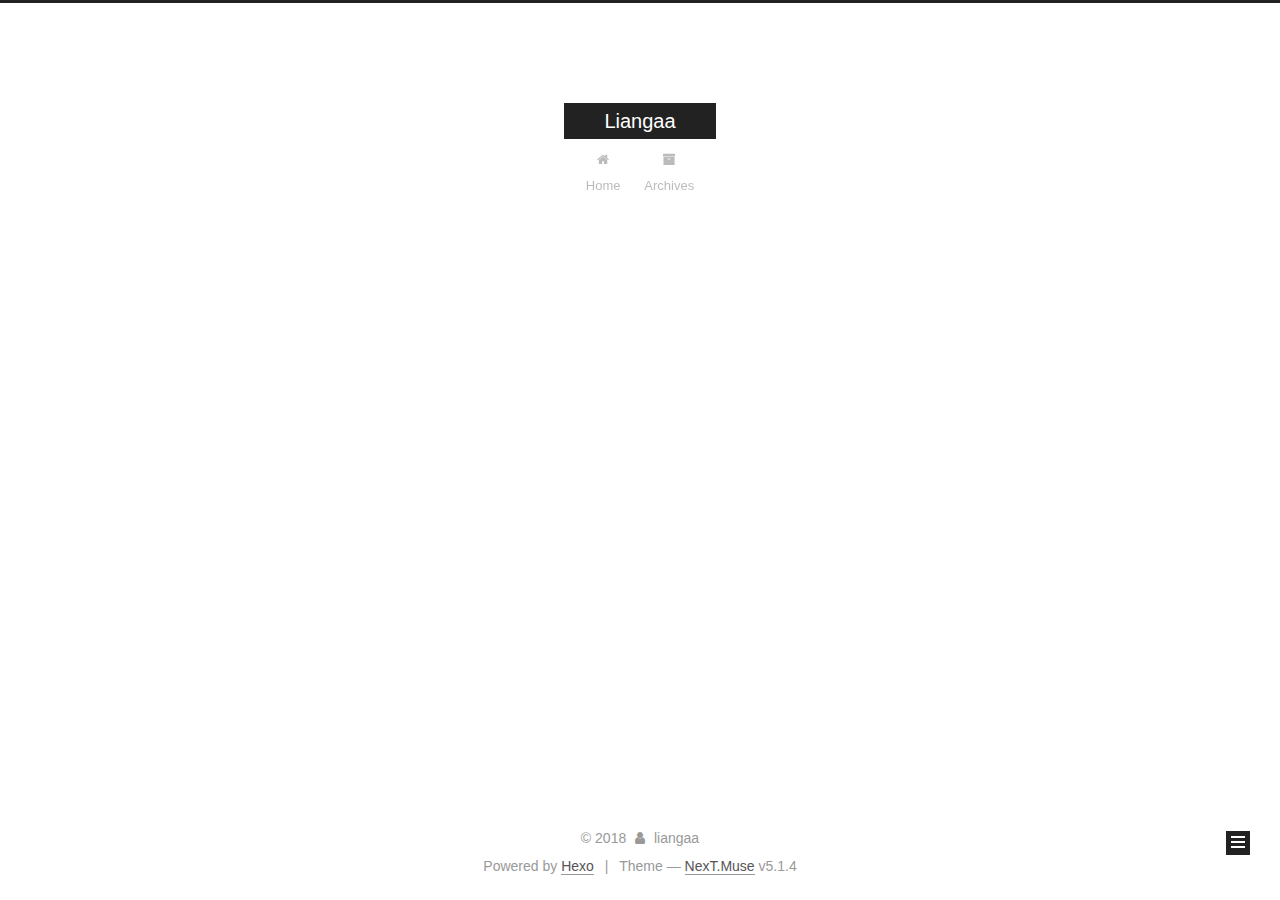
==== commit 8592cb44: "Site updated: 2018-08-14 00:50:09" ====
--- a/archives/index.html
+++ b/archives/index.html
@@ -74,7 +74,7 @@
 
 
 
-  <link rel="alternate" href="/atom.xml" title="Hexo" type="application/atom+xml" />
+  <link rel="alternate" href="/atom.xml" title="Liangaa" type="application/atom+xml" />
 
 
 
@@ -82,12 +82,12 @@
 
 
 <meta property="og:type" content="website">
-<meta property="og:title" content="Hexo">
+<meta property="og:title" content="Liangaa">
 <meta property="og:url" content="http://yoursite.com/archives/index.html">
-<meta property="og:site_name" content="Hexo">
+<meta property="og:site_name" content="Liangaa">
 <meta property="og:locale" content="default">
 <meta name="twitter:card" content="summary">
-<meta name="twitter:title" content="Hexo">
+<meta name="twitter:title" content="Liangaa">
 
 
 
@@ -123,7 +123,7 @@
 
 
 
-  <title>Archive | Hexo</title>
+  <title>Archive | Liangaa</title>
   
 
 
@@ -153,7 +153,7 @@
     <div class="custom-logo-site-title">
       <a href="/"  class="brand" rel="start">
         <span class="logo-line-before"><i></i></span>
-        <span class="site-title">Hexo</span>
+        <span class="site-title">Liangaa</span>
         <span class="logo-line-after"><i></i></span>
       </a>
     </div>
@@ -229,7 +229,7 @@
         
           
         
-        Um..! 4 posts in total. Keep on posting.
+        Um..! 3 posts in total. Keep on posting.
       </span>
 
       
@@ -253,9 +253,46 @@
 
       <h2 class="post-title">
         
+            <a class="post-title-link" href="/2018/08/14/搭建博客一日游/" itemprop="url">
+              
+                <span itemprop="name">搭建博客一日游</span>
+              
+            </a>
+        
+      </h2>
+
+      <div class="post-meta">
+        <time class="post-time" itemprop="dateCreated"
+              datetime="2018-08-14T00:47:13+08:00"
+              content="2018-08-14" >
+          08-14
+        </time>
+      </div>
+
+    </header>
+  </article>
+
+
+
+      
+
+        
+        
+        
+
+        
+        
+
+        
+
+  <article class="post post-type-normal" itemscope itemtype="http://schema.org/Article">
+    <header class="post-header">
+
+      <h2 class="post-title">
+        
             <a class="post-title-link" href="/2018/08/08/css选择器/" itemprop="url">
               
-                <span itemprop="name">Untitled</span>
+                <span itemprop="name">css选择器</span>
               
             </a>
         
@@ -292,7 +329,7 @@
         
             <a class="post-title-link" href="/2018/08/08/button不同的构建/" itemprop="url">
               
-                <span itemprop="name">Untitled</span>
+                <span itemprop="name">关于 “button”</span>
               
             </a>
         
@@ -313,80 +350,6 @@
 
       
 
-        
-        
-        
-
-        
-        
-
-        
-
-  <article class="post post-type-normal" itemscope itemtype="http://schema.org/Article">
-    <header class="post-header">
-
-      <h2 class="post-title">
-        
-            <a class="post-title-link" href="/2018/08/08/Browserify：浏览器加载Node.js模块/" itemprop="url">
-              
-                <span itemprop="name">Untitled</span>
-              
-            </a>
-        
-      </h2>
-
-      <div class="post-meta">
-        <time class="post-time" itemprop="dateCreated"
-              datetime="2018-08-08T20:29:23+08:00"
-              content="2018-08-08" >
-          08-08
-        </time>
-      </div>
-
-    </header>
-  </article>
-
-
-
-      
-
-        
-        
-        
-
-        
-        
-
-        
-
-  <article class="post post-type-normal" itemscope itemtype="http://schema.org/Article">
-    <header class="post-header">
-
-      <h2 class="post-title">
-        
-            <a class="post-title-link" href="/2018/08/08/hello-world/" itemprop="url">
-              
-                <span itemprop="name">Hello World</span>
-              
-            </a>
-        
-      </h2>
-
-      <div class="post-meta">
-        <time class="post-time" itemprop="dateCreated"
-              datetime="2018-08-08T17:17:16+08:00"
-              content="2018-08-08" >
-          08-08
-        </time>
-      </div>
-
-    </header>
-  </article>
-
-
-
-      
-
     </div>
   </div>
   
@@ -427,7 +390,7 @@
         <div class="site-overview">
           <div class="site-author motion-element" itemprop="author" itemscope itemtype="http://schema.org/Person">
             
-              <p class="site-author-name" itemprop="name">John Doe</p>
+              <p class="site-author-name" itemprop="name">liangaa</p>
               <p class="site-description motion-element" itemprop="description"></p>
           </div>
 
@@ -438,7 +401,7 @@
               
                 <a href="/archives/">
               
-                  <span class="site-state-item-count">4</span>
+                  <span class="site-state-item-count">3</span>
                   <span class="site-state-item-name">posts</span>
                 </a>
               </div>
@@ -490,7 +453,7 @@
   <span class="with-love">
     <i class="fa fa-user"></i>
   </span>
-  <span class="author" itemprop="copyrightHolder">John Doe</span>
+  <span class="author" itemprop="copyrightHolder">liangaa</span>
 
   
 </div>
--- a/css/main.css
+++ b/css/main.css
@@ -1822,7 +1822,7 @@
   width: 4px;
   height: 4px;
   border-radius: 50%;
-  background: #bfffff;
+  background: #ffc38b;
 }
 .links-of-blogroll {
   font-size: 13px;
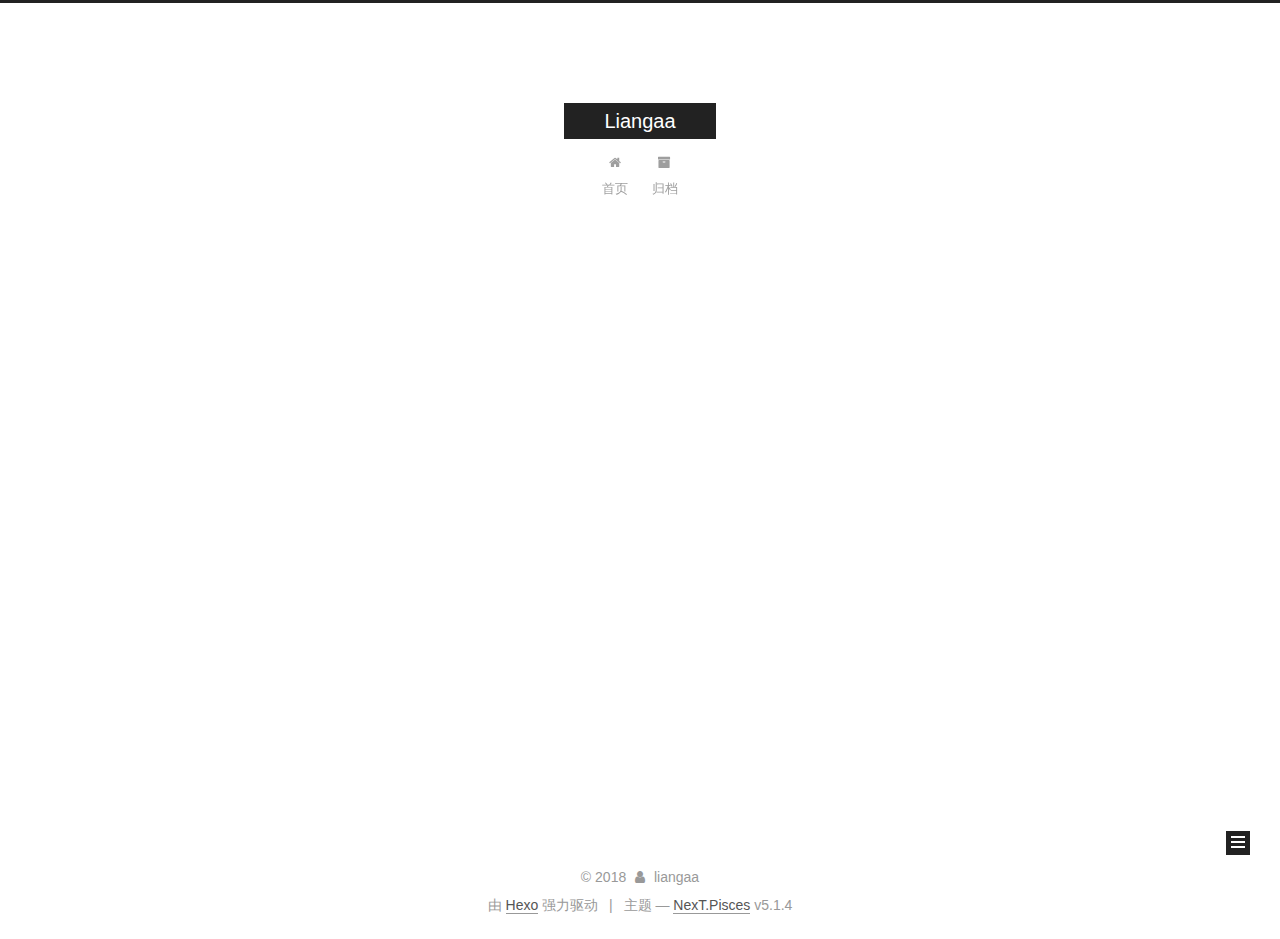
==== commit b01ed2ba: "Site updated: 2018-09-12 12:35:08" ====
--- a/archives/index.html
+++ b/archives/index.html
@@ -5,7 +5,7 @@
   
 
 
-<html class="theme-next muse use-motion" lang="">
+<html class="theme-next pisces use-motion" lang="zh-Hans">
 <head>
   <meta charset="UTF-8"/>
 <meta http-equiv="X-UA-Compatible" content="IE=edge" />
@@ -85,7 +85,7 @@
 <meta property="og:title" content="Liangaa">
 <meta property="og:url" content="http://yoursite.com/archives/index.html">
 <meta property="og:site_name" content="Liangaa">
-<meta property="og:locale" content="default">
+<meta property="og:locale" content="zh-Hans">
 <meta name="twitter:card" content="summary">
 <meta name="twitter:title" content="Liangaa">
 
@@ -95,7 +95,7 @@
   var NexT = window.NexT || {};
   var CONFIG = {
     root: '/',
-    scheme: 'Muse',
+    scheme: 'Pisces',
     version: '5.1.4',
     sidebar: {"position":"left","display":"post","offset":12,"b2t":false,"scrollpercent":false,"onmobile":false},
     fancybox: true,
@@ -103,7 +103,7 @@
     motion: {"enable":true,"async":false,"transition":{"post_block":"fadeIn","post_header":"slideDownIn","post_body":"slideDownIn","coll_header":"slideLeftIn","sidebar":"slideUpIn"}},
     duoshuo: {
       userId: '0',
-      author: 'Author'
+      author: '博主'
     },
     algolia: {
       applicationID: '',
@@ -123,7 +123,7 @@
 
 
 
-  <title>Archive | Liangaa</title>
+  <title>归档 | Liangaa</title>
   
 
 
@@ -135,7 +135,7 @@
 
 </head>
 
-<body itemscope itemtype="http://schema.org/WebPage" lang="default">
+<body itemscope itemtype="http://schema.org/WebPage" lang="zh-Hans">
 
   
   
@@ -183,7 +183,7 @@
             
               <i class="menu-item-icon fa fa-fw fa-home"></i> <br />
             
-            Home
+            首页
           </a>
         </li>
       
@@ -193,7 +193,7 @@
             
               <i class="menu-item-icon fa fa-fw fa-archive"></i> <br />
             
-            Archives
+            归档
           </a>
         </li>
       
@@ -229,7 +229,7 @@
         
           
         
-        Um..! 3 posts in total. Keep on posting.
+        嗯..! 目前共计 4 篇日志。 继续努力。
       </span>
 
       
@@ -243,6 +243,43 @@
           <div class="collection-title">
             <h1 class="archive-year" id="archive-year-2018">2018</h1>
           </div>
+        
+        
+
+        
+
+  <article class="post post-type-normal" itemscope itemtype="http://schema.org/Article">
+    <header class="post-header">
+
+      <h2 class="post-title">
+        
+            <a class="post-title-link" href="/2018/09/12/CSS盒模型/" itemprop="url">
+              
+                <span itemprop="name">CSS盒模型</span>
+              
+            </a>
+        
+      </h2>
+
+      <div class="post-meta">
+        <time class="post-time" itemprop="dateCreated"
+              datetime="2018-09-12T12:18:00+08:00"
+              content="2018-09-12" >
+          09-12
+        </time>
+      </div>
+
+    </header>
+  </article>
+
+
+
+      
+
+        
+        
+        
+
         
         
 
@@ -401,12 +438,21 @@
               
                 <a href="/archives/">
               
-                  <span class="site-state-item-count">3</span>
-                  <span class="site-state-item-name">posts</span>
+                  <span class="site-state-item-count">4</span>
+                  <span class="site-state-item-name">日志</span>
                 </a>
               </div>
             
 
+            
+              
+              
+              <div class="site-state-item site-state-categories">
+                <a href="/categories/index.html">
+                  <span class="site-state-item-count">2</span>
+                  <span class="site-state-item-name">分类</span>
+                </a>
+              </div>
             
 
             
@@ -459,7 +505,7 @@
 </div>
 
 
-  <div class="powered-by">Powered by <a class="theme-link" target="_blank" href="https://hexo.io">Hexo</a></div>
+  <div class="powered-by">由 <a class="theme-link" target="_blank" href="https://hexo.io">Hexo</a> 强力驱动</div>
 
 
 
@@ -467,7 +513,7 @@
 
 
 
-  <div class="theme-info">Theme &mdash; <a class="theme-link" target="_blank" href="https://github.com/iissnan/hexo-theme-next">NexT.Muse</a> v5.1.4</div>
+  <div class="theme-info">主题 &mdash; <a class="theme-link" target="_blank" href="https://github.com/iissnan/hexo-theme-next">NexT.Pisces</a> v5.1.4</div>
 
 
 
@@ -567,6 +613,13 @@
   
   
 
+
+  <script type="text/javascript" src="/js/src/affix.js?v=5.1.4"></script>
+
+  <script type="text/javascript" src="/js/src/schemes/pisces.js?v=5.1.4"></script>
+
+
+
   
 
   
--- a/css/main.css
+++ b/css/main.css
@@ -1822,7 +1822,7 @@
   width: 4px;
   height: 4px;
   border-radius: 50%;
-  background: #ffc38b;
+  background: #3bdf0a;
 }
 .links-of-blogroll {
   font-size: 13px;
